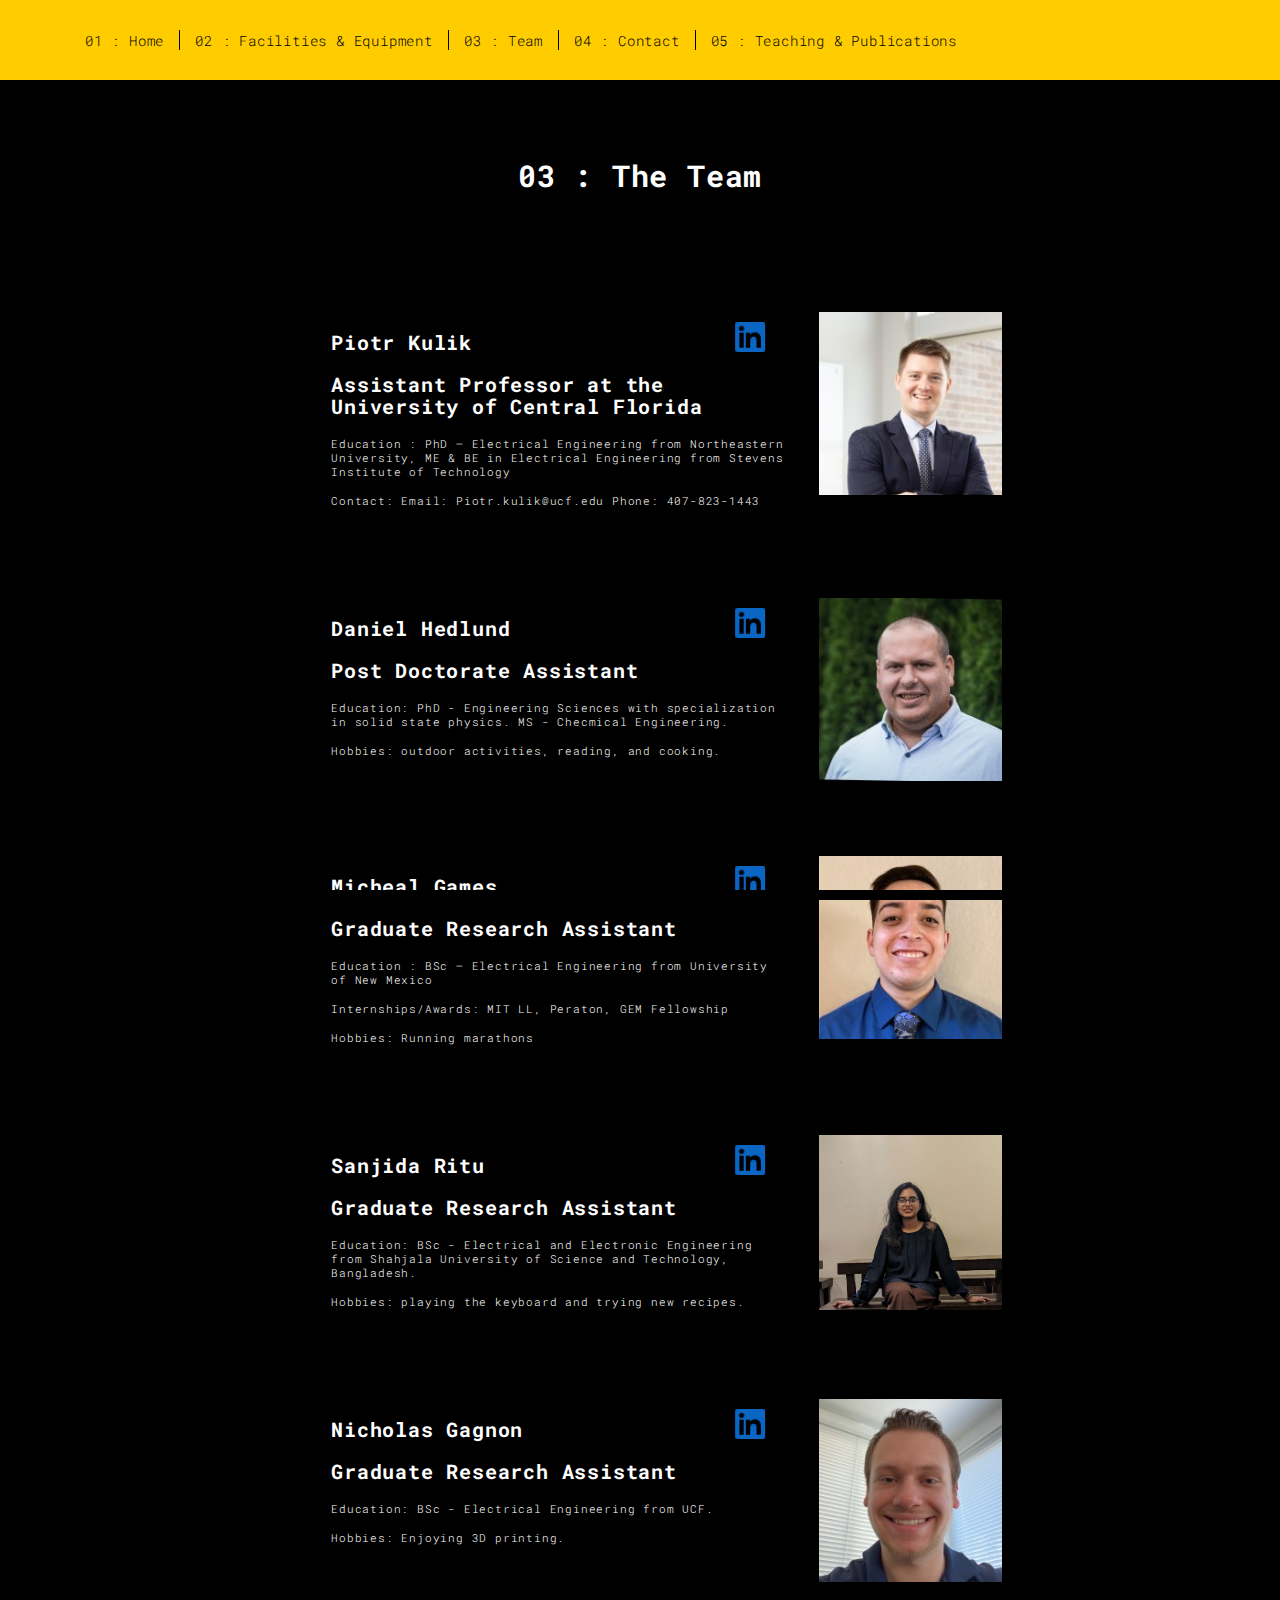
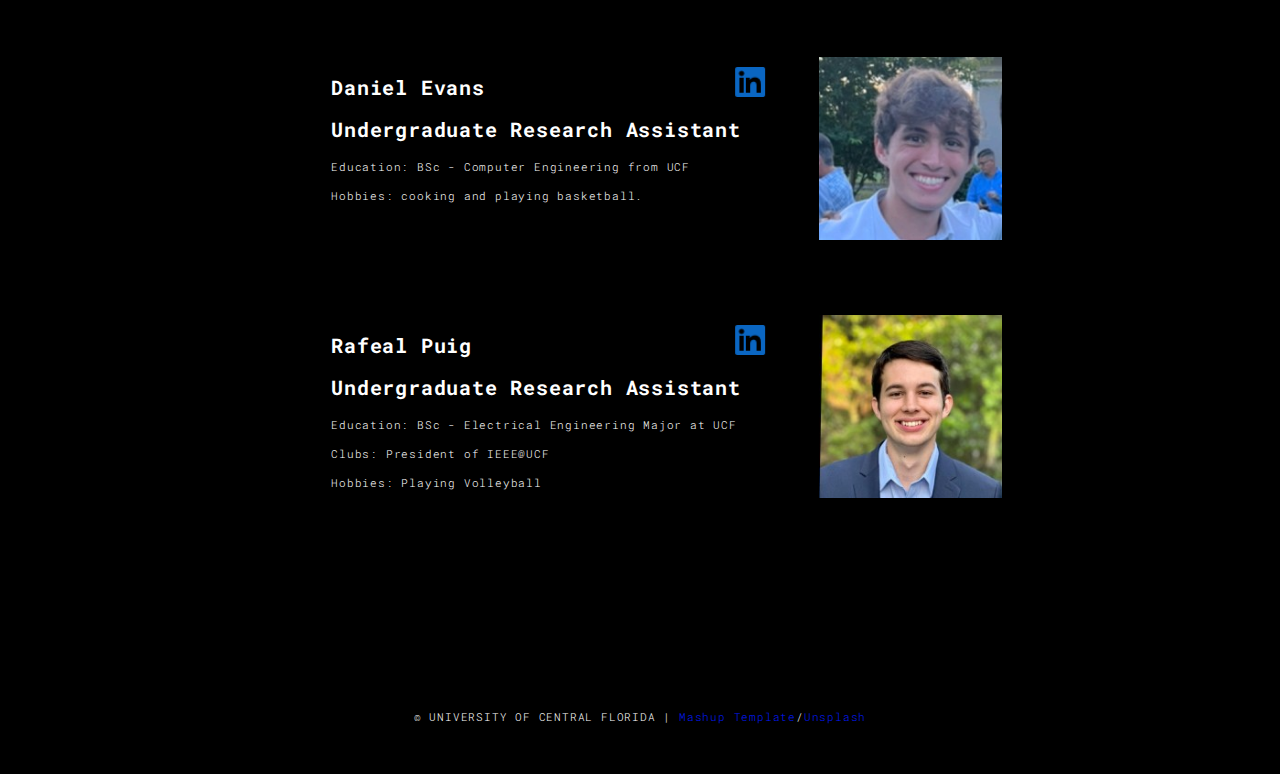
==== univers/about.html @ d59230d4 "all the official files" ====
<!DOCTYPE html>
<html lang="en">
<!-- Page 3 -->
<head>
  <meta charset="UTF-8">
  <meta content="IE=edge" http-equiv="X-UA-Compatible">
  <meta content="width=device-width,initial-scale=1" name="viewport">
  <meta content="description" name="description">
  <meta name="google" content="notranslate" />
  <meta content="Mashup templates have been developped by Orson.io team" name="author">

  <!-- Disable tap highlight on IE -->
  <meta name="msapplication-tap-highlight" content="no">
  
  <link rel="apple-touch-icon" sizes="180x180" href="./assets/apple-icon-180x180.png">
  <link href="./assets/favicon.ico" rel="icon">

  <title>Title page</title>  

<link href="./main.3f6952e4.css" rel="stylesheet"></head>

<body class="">
<div id="site-border-left"></div>
<div id="site-border-right"></div>
<div id="site-border-top"></div>
<div id="site-border-bottom"></div>
 <!-- Add your content of header -->
<header>
  <nav class="navbar  navbar-fixed-top navbar-default">
    <div class="container">
        <button type="button" class="navbar-toggle collapsed" data-toggle="collapse" data-target="#navbar-collapse" aria-expanded="false">
          <span class="sr-only">Toggle navigation</span>
          <span class="icon-bar"></span>
          <span class="icon-bar"></span>
          <span class="icon-bar"></span>
        </button>

      <div class="collapse navbar-collapse" id="navbar-collapse">
        <ul class="nav navbar-nav ">
          <li><a href="./index.html" title="">01 : Home</a></li>
          <li><a href="./works.html" title="">02 : Facilities & Equipment</a></li>
          <li><a href="./about.html" title="">03 : Team</a></li>
          <li><a href="./contact.html" title="">04 : Contact</a></li>
          <li><a href="./components.html" title="">05 : Teaching & Publications</a></li>
        </ul>


      </div> 
    </div>
  </nav>
</header>

<div class="section-container">
    <div class="container">
      <div class="row">
        <div class="col-xs-12">
          <div class="section-container-spacer text-center">
            <h1 class="h2">03 : The Team</h1>
          </div>
          
          <div class="row">
            <div class="col-md-10 col-md-offset-1">
              <div class="row">
                <div class="col-xs-12 col-md-6">
                  <h3>Piotr Kulik</h3>
                  <h3>Assistant Professor at the University of Central Florida</h3>
                  <p>Education : PhD – Electrical Engineering from Northeastern 
                    University, ME & BE in Electrical Engineering from Stevens 
                    Institute of Technology
                  </p>
                  <p>
                  Contact: Email: Piotr.kulik@ucf.edu 
                  Phone: 407-823-1443
                  </p>
                  <div class="leaderLinks">
                    <a href="https://www.linkedin.com/in/piotrkulik/">
                      <img src="assets/images/In-Blue-14@2x.png" alt="LinkedIn" />
                    </a>
                  </div>
                </div>
                <div class="col-xs-12 col-md-6">
                  <img src="./assets/images/kulik.jpg" class="new-img" alt="">
                </div>
              </div>
              <div class="row">
                <div class="col-xs-12 col-md-6">
                  <h3>Daniel Hedlund</h3>
                  <h3>Post Doctorate Assistant</h3>
                  <p>Education: PhD - Engineering Sciences with specialization in solid state physics. 
                    MS - Checmical Engineering.
                  </p>
                  <p>
                  Hobbies: outdoor activities, reading, and cooking.
                  </p>
                  <div class="leaderLinks">
                    <a href="https://www.linkedin.com/in/daniel-hedlund-b50428158/">
                      <img src="assets/images/In-Blue-14@2x.png" alt="LinkedIn" />
                    </a>
                  </div>
                </div>
                <div class="col-xs-12 col-md-6">
                  <img src="./assets/images/hedlund.jpg" class="new-img" alt="">
                </div>
              </div>
              <div class="row">
                <div class="col-xs-12 col-md-6">
                  <h3>Micheal Games</h3>
                  <h3>Graduate Research Assistant</h3>
                  <p>Education : BSc – Electrical Engineering from University of 
                    New Mexico
                  </p>
                  <p>
                    Internships/Awards: MIT LL, Peraton, GEM Fellowship
                  </p>
                  <p>
                    Hobbies: Running marathons
                  </p>
                  <div class="leaderLinks">
                    <a href="https://www.linkedin.com/in/michael-gamez-091b29218/">
                      <img src="assets/images/In-Blue-14@2x.png" alt="LinkedIn" />
                    </a>
                  </div>
                </div>
                <div class="col-xs-12 col-md-6">
                  <img src="./assets/images/gamez.jpg" class="new-img" alt="">
                </div>
              </div>
              <div class="row">
                <div class="col-xs-12 col-md-6">
                  <h3>Sanjida Ritu</h3>
                  <h3>Graduate Research Assistant</h3>
                  <p>Education: BSc - Electrical and Electronic Engineering from 
                    Shahjala University of Science and Technology, Bangladesh. 
                  </p>
                  <p>
                    Hobbies: playing the keyboard and trying new recipes.
                  </p>
                  <div class="leaderLinks">
                    <a href="https://www.linkedin.com/in/sanjida-sultana-4667601a6/">
                      <img src="assets/images/In-Blue-14@2x.png" alt="LinkedIn" />
                    </a>
                  </div>
                </div>
                <div class="col-xs-12 col-md-6">
                  <img src="./assets/images/sanjida-min.jpg" class="new-img" alt="">
                </div>
              </div>
              <div class="row">
                <div class="col-xs-12 col-md-6">
                  <h3>Nicholas Gagnon</h3>
                  <h3>Graduate Research Assistant</h3>
                  <p>Education: BSc - Electrical Engineering from UCF. 
                  </p>
                  <p>Hobbies: Enjoying 3D printing.</p>
                  <div class="leaderLinks">
                    <a href="https://www.linkedin.com/in/nicholas-g-private/">
                      <img src="assets/images/In-Blue-14@2x.png" alt="LinkedIn" />
                    </a>
                  </div>
                </div>
                <div class="col-xs-12 col-md-6">
                  <img src="./assets/images/nicholas.jpg" class="new-img" alt="">
                </div>
              </div>
              <div class="row">
                <div class="col-xs-12 col-md-6">
                  <h3>Daniel Evans</h3>
                  <h3>Undergraduate Research Assistant</h3>
                  <p>Education: BSc - Computer Engineering from UCF 
                  </p>
                  <p>Hobbies: cooking and playing basketball.</p>
                  <div class="leaderLinks">
                    <a href="https://www.linkedin.com/in/daniel-evans-648133291/">
                      <img src="assets/images/In-Blue-14@2x.png" alt="LinkedIn" />
                    </a>
                  </div>
                </div>
                <div class="col-xs-12 col-md-6">
                  <img src="./assets/images/evans.jpg" class="new-img" alt="">
                </div>
              </div>
              <div class="row">
                <div class="col-xs-12 col-md-6">
                  <h3>Rafeal Puig</h3>
                  <h3>Undergraduate Research Assistant</h3>
                  <p>Education: BSc - Electrical Engineering Major at UCF 
                  </p>
                  <p>Clubs: President of IEEE@UCF</p>
                  <p>Hobbies: Playing Volleyball</p>
                  <div class="leaderLinks">
                    <a href="https://www.linkedin.com/in/rafael-j-puig/">
                      <img src="assets/images/In-Blue-14@2x.png" alt="LinkedIn" />
                    </a>
                  </div>
                </div>
                <div class="col-xs-12 col-md-6">
                  <img src="./assets/images/puig.jpg" class="new-img" alt="">
                </div>
              </div>
            </div>
          </div>
          
          
       </div>
      </div>
    </div>
  </div>


<footer class="footer-container text-center">
  <div class="container">
    <div class="row">
      <div class="col-xs-12">
        <p>© UNIVERSITY OF CENTRAL FLORIDA | <a href="http://www.mashup-template.com/" title="Create website with free html template">Mashup Template</a>/<a href="https://www.unsplash.com/" title="Beautiful Free Images">Unsplash</a></p>
      </div>
    </div>
  </div>
</footer>

<script>
  document.addEventListener("DOMContentLoaded", function (event) {
     navActivePage();
  });
</script>

<!-- Google Analytics: change UA-XXXXX-X to be your site's ID 

<script>
  (function (i, s, o, g, r, a, m) {
    i['GoogleAnalyticsObject'] = r; i[r] = i[r] || function () {
      (i[r].q = i[r].q || []).push(arguments)
    }, i[r].l = 1 * new Date(); a = s.createElement(o),
      m = s.getElementsByTagName(o)[0]; a.async = 1; a.src = g; m.parentNode.insertBefore(a, m)
  })(window, document, 'script', '//www.google-analytics.com/analytics.js', 'ga');
  ga('create', 'UA-XXXXX-X', 'auto');
  ga('send', 'pageview');
</script>

--> <script type="text/javascript" src="./main.70a66962.js"></script></body>

</html>
---- univers/main.3f6952e4.css ----
@import url(https://fonts.googleapis.com/css?family=Roboto:900|Roboto+Mono:300,400,700);
@import url(https://maxcdn.bootstrapcdn.com/font-awesome/4.7.0/css/font-awesome.min.css);

/*!
 * Bootstrap v3.3.7 (http://getbootstrap.com)
 * Copyright 2011-2016 Twitter, Inc.
 * Licensed under MIT (https://github.com/twbs/bootstrap/blob/master/LICENSE)
 */
/*! normalize.css v3.0.3 | MIT License | github.com/necolas/normalize.css */
html {
    font-family: sans-serif;
    -ms-text-size-adjust: 100%;
    -webkit-text-size-adjust: 100%
}

body {
    margin: 0
}

article,
aside,
details,
figcaption,
figure,
footer,
header,
hgroup,
main,
menu,
nav,
section,
summary {
    display: block
}

audio,
canvas,
progress,
video {
    display: inline-block;
    vertical-align: baseline
}

audio:not([controls]) {
    display: none;
    height: 0
}

[hidden],
template {
    display: none
}

a {
    background-color: transparent
}

a:active,
a:hover {
    outline: 0
}

abbr[title] {
    border-bottom: 1px dotted
}

b,
strong {
    font-weight: 700
}

dfn {
    font-style: italic
}

h1 {
    font-size: 2em;
    margin: .67em 0
}

mark {
    background: #ff0;
    color: #000
}

small {
    font-size: 80%
}

sub,
sup {
    font-size: 75%;
    line-height: 0;
    position: relative;
    vertical-align: baseline
}

sup {
    top: -.5em
}

sub {
    bottom: -.25em
}

img {
    border: 0
}

svg:not(:root) {
    overflow: hidden
}

figure {
    margin: 1em 40px
}

hr {
    box-sizing: content-box;
    height: 0
}

pre {
    overflow: auto
}

code,
kbd,
pre,
samp {
    font-family: monospace, monospace;
    font-size: 1em
}

button,
input,
optgroup,
select,
textarea {
    color: inherit;
    font: inherit;
    margin: 0
}

button {
    overflow: visible
}

button,
select {
    text-transform: none
}

button,
html input[type=button],
input[type=reset],
input[type=submit] {
    -webkit-appearance: button;
    cursor: pointer
}

button[disabled],
html input[disabled] {
    cursor: default
}

button::-moz-focus-inner,
input::-moz-focus-inner {
    border: 0;
    padding: 0
}

input {
    line-height: normal
}

input[type=checkbox],
input[type=radio] {
    box-sizing: border-box;
    padding: 0
}

input[type=number]::-webkit-inner-spin-button,
input[type=number]::-webkit-outer-spin-button {
    height: auto
}

input[type=search] {
    -webkit-appearance: textfield;
    box-sizing: content-box
}

input[type=search]::-webkit-search-cancel-button,
input[type=search]::-webkit-search-decoration {
    -webkit-appearance: none
}

fieldset {
    border: 1px solid silver;
    margin: 0 2px;
    padding: .35em .625em .75em
}

textarea {
    overflow: auto
}

optgroup {
    font-weight: 700
}

table {
    border-collapse: collapse;
    border-spacing: 0
}

td,
th {
    padding: 0
}

/*! Source: https://github.com/h5bp/html5-boilerplate/blob/master/src/css/main.css */
@media print {

    *,
    :after,
    :before {
        background: transparent !important;
        color: #000 !important;
        box-shadow: none !important;
        text-shadow: none !important
    }

    a,
    a:visited {
        text-decoration: underline
    }

    a[href]:after {
        content: " (" attr(href) ")"
    }

    abbr[title]:after {
        content: " (" attr(title) ")"
    }

    a[href^="#"]:after,
    a[href^="javascript:"]:after {
        content: ""
    }

    blockquote,
    pre {
        border: 1px solid #999;
        page-break-inside: avoid
    }

    thead {
        display: table-header-group
    }

    img,
    tr {
        page-break-inside: avoid
    }

    img {
        max-width: 100% !important
    }

    h2,
    h3,
    p {
        orphans: 3;
        widows: 3
    }

    h2,
    h3 {
        page-break-after: avoid
    }

    .navbar {
        display: none
    }

    .btn>.caret,
    .dropup>.btn>.caret {
        border-top-color: #000 !important
    }

    .label {
        border: 1px solid #000
    }

    .table {
        border-collapse: collapse !important
    }

    .table td,
    .table th {
        background-color: #fff !important
    }

    .table-bordered td,
    .table-bordered th {
        border: 1px solid #ddd !important
    }
}

*,
:after,
:before {
    -webkit-box-sizing: border-box;
    -moz-box-sizing: border-box;
    box-sizing: border-box
}

html {
    font-size: 10px;
    background-color: black;
    -webkit-tap-highlight-color: transparent
}

body {
    font-family: Roboto Mono, Helvetica, Arial, sans-serif;
    font-size: 11px;
    line-height: 1.78;
    color: #fff;
    background-color: #fff
}

button,
input,
select,
textarea {
    font-family: inherit;
    font-size: inherit;
    line-height: inherit
}

a {
    color: #001aff;
    text-decoration: none
}

a:focus,
a:hover {
    color: #0012b3;
    text-decoration: underline
}

a:focus {
    outline: 5px auto -webkit-focus-ring-color;
    outline-offset: -2px
}

figure {
    margin: 0
}

img {
    vertical-align: middle
}

.img-responsive {
    display: block;
    width: 85%;
    height: auto
}

.new-img {
    display: block;
    width: 40%;
    height: auto
}

.leaderLinks {
    position: absolute;
    bottom: 10px;
    left: 50%;
    transform: translateX(-50%);
    top: 10px;
    right: 10px;
    text-align: center;
    opacity: 1;
    transition: opacity 0.5s ease-in-out;
}

.leaderLinks img {
    width: 30px;
    height: 30px;
    margin-left: 125%;
}

.img-rounded {
    border-radius: 0
}

.img-thumbnail {
    padding: 4px;
    line-height: 1.78;
    background-color: #fff;
    border: 1px solid #ddd;
    border-radius: 0;
    -webkit-transition: all .2s ease-in-out;
    -o-transition: all .2s ease-in-out;
    transition: all .2s ease-in-out;
    display: inline-block;
    max-width: 100%;
    height: auto
}

.img-circle {
    border-radius: 50%
}

hr {
    margin-top: 19px;
    margin-bottom: 19px;
    border: 0;
    border-top: 1px solid #eee
}

.sr-only {
    position: absolute;
    width: 1px;
    height: 1px;
    margin: -1px;
    padding: 0;
    overflow: hidden;
    clip: rect(0, 0, 0, 0);
    border: 0
}

.sr-only-focusable:active,
.sr-only-focusable:focus {
    position: static;
    width: auto;
    height: auto;
    margin: 0;
    overflow: visible;
    clip: auto
}

[role=button] {
    cursor: pointer
}

.h1,
.h2,
.h3,
.h4,
.h5,
.h6,
h1,
h2,
h3,
h4,
h5,
h6 {
    font-family: Roboto Mono, Helvetica, Arial, sans-serif;
    font-weight: 700;
    line-height: 1.1;
    color: #000
}

.h1 .small,
.h1 small,
.h2 .small,
.h2 small,
.h3 .small,
.h3 small,
.h4 .small,
.h4 small,
.h5 .small,
.h5 small,
.h6 .small,
.h6 small,
h1 .small,
h1 small,
h2 .small,
h2 small,
h3 .small,
h3 small,
h4 .small,
h4 small,
h5 .small,
h5 small,
h6 .small,
h6 small {
    font-weight: 400;
    line-height: 1;
    color: #777
}

.h1,
.h2,
.h3,
h1,
h2,
h3 {
    margin-top: 19px;
    margin-bottom: 9.5px
}

.h1 .small,
.h1 small,
.h2 .small,
.h2 small,
.h3 .small,
.h3 small,
h1 .small,
h1 small,
h2 .small,
h2 small,
h3 .small,
h3 small {
    font-size: 65%
}

.h4,
.h5,
.h6,
h4,
h5,
h6 {
    margin-top: 9.5px;
    margin-bottom: 9.5px
}

.h4 .small,
.h4 small,
.h5 .small,
.h5 small,
.h6 .small,
.h6 small,
h4 .small,
h4 small,
h5 .small,
h5 small,
h6 .small,
h6 small {
    font-size: 75%
}

.h1,
h1 {
    font-size: 70px
}

.h2,
h2 {
    font-size: 30px
}

.h3,
h3 {
    font-size: 20px
}

.work_title {
    color: black
}

.h4,
.h5,
h4,
h5 {
    font-size: 11px
}

.h6,
h6 {
    font-size: 10px
}

p {
    margin: 0 0 9.5px
}

.lead {
    margin-bottom: 19px;
    font-size: 12px;
    font-weight: 300;
    line-height: 1.4
}

@media (min-width:768px) {
    .lead {
        font-size: 16.5px
    }
}

.small,
small {
    font-size: 90%
}

.mark,
mark {
    background-color: #fcf8e3;
    padding: .2em
}

.text-left {
    text-align: left;
    color: white;
}

.text-right {
    text-align: right;
    color: white;
}

.text-center {
    text-align: center;
    color: white;
}

.text-justify {
    text-align: justify
}

.text-nowrap {
    white-space: nowrap
}

.text-lowercase {
    text-transform: lowercase
}

.initialism,
.text-uppercase {
    text-transform: uppercase
}

.text-capitalize {
    text-transform: capitalize
}

.text-muted {
    color: #777
}

.text-primary {
    color: #001aff
}

a.text-primary:focus,
a.text-primary:hover {
    color: #0015cc
}

.text-success {
    color: #fff
}

a.text-success:focus,
a.text-success:hover {
    color: #e6e6e6
}

.text-info {
    color: #31708f
}

a.text-info:focus,
a.text-info:hover {
    color: #245269
}

.text-warning {
    color: #8a6d3b
}

a.text-warning:focus,
a.text-warning:hover {
    color: #66512c
}

.text-danger {
    color: #fff
}

a.text-danger:focus,
a.text-danger:hover {
    color: #e6e6e6
}

.bg-primary {
    color: #fff;
    background-color: #001aff
}

a.bg-primary:focus,
a.bg-primary:hover {
    background-color: #0015cc
}

.bg-success,
a.bg-success:focus,
a.bg-success:hover {
    background-color: #000
}

.bg-info {
    background-color: #d9edf7
}

a.bg-info:focus,
a.bg-info:hover {
    background-color: #afd9ee
}

.bg-warning {
    background-color: #fcf8e3
}

a.bg-warning:focus,
a.bg-warning:hover {
    background-color: #f7ecb5
}

.bg-danger {
    background-color: red
}

a.bg-danger:focus,
a.bg-danger:hover {
    background-color: #c00
}

.page-header {
    padding-bottom: 8.5px;
    margin: 38px 0 19px;
    border-bottom: 1px solid #eee
}

ol,
ul {
    margin-top: 0;
    margin-bottom: 9.5px
}

ol ol,
ol ul,
ul ol,
ul ul {
    margin-bottom: 0
}

.list-inline,
.list-unstyled {
    padding-left: 0;
    list-style: none
}

.list-inline {
    margin-left: -5px
}

.list-inline>li {
    display: inline-block;
    padding-left: 5px;
    padding-right: 5px
}

dl {
    margin-top: 0;
    margin-bottom: 19px
}

dd,
dt {
    line-height: 1.78
}

dt {
    font-weight: 700
}

dd {
    margin-left: 0
}

.dl-horizontal dd:after,
.dl-horizontal dd:before {
    content: " ";
    display: table
}

.dl-horizontal dd:after {
    clear: both
}

@media (min-width:768px) {
    .dl-horizontal dt {
        float: left;
        width: 160px;
        clear: left;
        text-align: right;
        overflow: hidden;
        text-overflow: ellipsis;
        white-space: nowrap
    }

    .dl-horizontal dd {
        margin-left: 180px
    }
}

abbr[data-original-title],
abbr[title] {
    cursor: help;
    border-bottom: 1px dotted #777
}

.initialism {
    font-size: 90%
}

blockquote {
    padding: 9.5px 19px;
    margin: 0 0 19px;
    font-size: 13.75px;
    border-left: 5px solid #eee
}

blockquote ol:last-child,
blockquote p:last-child,
blockquote ul:last-child {
    margin-bottom: 0
}

blockquote .small,
blockquote footer,
blockquote small {
    display: block;
    font-size: 80%;
    line-height: 1.78;
    color: #777
}

blockquote .small:before,
blockquote footer:before,
blockquote small:before {
    content: "\2014   \A0"
}

.blockquote-reverse,
blockquote.pull-right {
    padding-right: 15px;
    padding-left: 0;
    border-right: 5px solid #eee;
    border-left: 0;
    text-align: right
}

.blockquote-reverse .small:before,
.blockquote-reverse footer:before,
.blockquote-reverse small:before,
blockquote.pull-right .small:before,
blockquote.pull-right footer:before,
blockquote.pull-right small:before {
    content: ""
}

.blockquote-reverse .small:after,
.blockquote-reverse footer:after,
.blockquote-reverse small:after,
blockquote.pull-right .small:after,
blockquote.pull-right footer:after,
blockquote.pull-right small:after {
    content: "\A0   \2014"
}

address {
    margin-bottom: 19px;
    font-style: normal;
    line-height: 1.78
}

code,
kbd,
pre,
samp {
    font-family: Menlo, Monaco, Consolas, Courier New, monospace
}

code {
    color: #c7254e;
    background-color: #f9f2f4
}

code,
kbd {
    padding: 2px 4px;
    font-size: 90%;
    border-radius: 0
}

kbd {
    color: #fff;
    background-color: #333;
    box-shadow: inset 0 -1px 0 rgba(0, 0, 0, .25)
}

kbd kbd {
    padding: 0;
    font-size: 100%;
    font-weight: 700;
    box-shadow: none
}

pre {
    display: block;
    padding: 9px;
    margin: 0 0 9.5px;
    font-size: 10px;
    line-height: 1.78;
    word-break: break-all;
    word-wrap: break-word;
    color: #333;
    background-color: #f5f5f5;
    border: 1px solid #ccc;
    border-radius: 0
}

pre code {
    padding: 0;
    font-size: inherit;
    color: inherit;
    white-space: pre-wrap;
    background-color: transparent;
    border-radius: 0
}

.pre-scrollable {
    max-height: 340px;
    overflow-y: scroll
}

.container {
    margin-right: auto;
    margin-left: auto;
    padding-left: 15px;
    padding-right: 15px
}

.container:after,
.container:before {
    content: " ";
    display: table
}

.container:after {
    clear: both
}

@media (min-width:768px) {
    .container {
        width: 750px
    }
}

@media (min-width:992px) {
    .container {
        width: 970px
    }
}

@media (min-width:1200px) {
    .container {
        width: 1170px
    }
}

.container-fluid {
    margin-right: auto;
    margin-left: auto;
    padding-left: 15px;
    padding-right: 15px
}

.container-fluid:after,
.container-fluid:before {
    content: " ";
    display: table
}

.container-fluid:after {
    clear: both
}

.row {
    margin-left: -15px;
    margin-right: -15px;
    padding-bottom: 25px;
    margin-top: 50px
}

.row:after,
.row:before {
    content: " ";
    display: table
}

.row:after {
    clear: both
}

.col-lg-1,
.col-lg-2,
.col-lg-3,
.col-lg-4,
.col-lg-5,
.col-lg-6,
.col-lg-7,
.col-lg-8,
.col-lg-9,
.col-lg-10,
.col-lg-11,
.col-lg-12,
.col-md-1,
.col-md-2,
.col-md-3,
.col-md-4,
.col-md-5,
.col-md-6,
.col-md-7,
.col-md-8,
.col-md-9,
.col-md-10,
.col-md-11,
.col-md-12,
.col-sm-1,
.col-sm-2,
.col-sm-3,
.col-sm-4,
.col-sm-5,
.col-sm-6,
.col-sm-7,
.col-sm-8,
.col-sm-9,
.col-sm-10,
.col-sm-11,
.col-sm-12,
.col-xs-1,
.col-xs-2,
.col-xs-3,
.col-xs-4,
.col-xs-5,
.col-xs-6,
.col-xs-7,
.col-xs-8,
.col-xs-9,
.col-xs-10,
.col-xs-11,
.col-xs-12 {
    position: relative;
    min-height: 1px;
    padding-left: 15px;
    padding-right: 15px
}

.col-xs-1,
.col-xs-2,
.col-xs-3,
.col-xs-4,
.col-xs-5,
.col-xs-6,
.col-xs-7,
.col-xs-8,
.col-xs-9,
.col-xs-10,
.col-xs-11,
.col-xs-12 {
    float: left
}

.col-xs-1 {
    width: 8.33333%
}

.col-xs-2 {
    width: 16.66667%
}

.col-xs-3 {
    width: 25%
}

.col-xs-4 {
    width: 33.33333%
}

.col-xs-5 {
    width: 41.66667%
}

.col-xs-6 {
    width: 50%
}

.col-xs-7 {
    width: 58.33333%
}

.col-xs-8 {
    width: 66.66667%
}

.col-xs-9 {
    width: 75%
}

.col-xs-10 {
    width: 83.33333%
}

.col-xs-11 {
    width: 91.66667%
}

.col-xs-12 {
    width: 100%
}

.col-xs-pull-0 {
    right: auto
}

.col-xs-pull-1 {
    right: 8.33333%
}

.col-xs-pull-2 {
    right: 16.66667%
}

.col-xs-pull-3 {
    right: 25%
}

.col-xs-pull-4 {
    right: 33.33333%
}

.col-xs-pull-5 {
    right: 41.66667%
}

.col-xs-pull-6 {
    right: 50%
}

.col-xs-pull-7 {
    right: 58.33333%
}

.col-xs-pull-8 {
    right: 66.66667%
}

.col-xs-pull-9 {
    right: 75%
}

.col-xs-pull-10 {
    right: 83.33333%
}

.col-xs-pull-11 {
    right: 91.66667%
}

.col-xs-pull-12 {
    right: 100%
}

.col-xs-push-0 {
    left: auto
}

.col-xs-push-1 {
    left: 8.33333%
}

.col-xs-push-2 {
    left: 16.66667%
}

.col-xs-push-3 {
    left: 25%
}

.col-xs-push-4 {
    left: 33.33333%
}

.col-xs-push-5 {
    left: 41.66667%
}

.col-xs-push-6 {
    left: 50%
}

.col-xs-push-7 {
    left: 58.33333%
}

.col-xs-push-8 {
    left: 66.66667%
}

.col-xs-push-9 {
    left: 75%
}

.col-xs-push-10 {
    left: 83.33333%
}

.col-xs-push-11 {
    left: 91.66667%
}

.col-xs-push-12 {
    left: 100%
}

.col-xs-offset-0 {
    margin-left: 0
}

.col-xs-offset-1 {
    margin-left: 8.33333%
}

.col-xs-offset-2 {
    margin-left: 16.66667%
}

.col-xs-offset-3 {
    margin-left: 25%
}

.col-xs-offset-4 {
    margin-left: 33.33333%
}

.col-xs-offset-5 {
    margin-left: 41.66667%
}

.col-xs-offset-6 {
    margin-left: 50%
}

.col-xs-offset-7 {
    margin-left: 58.33333%
}

.col-xs-offset-8 {
    margin-left: 66.66667%
}

.col-xs-offset-9 {
    margin-left: 75%
}

.col-xs-offset-10 {
    margin-left: 83.33333%
}

.col-xs-offset-11 {
    margin-left: 91.66667%
}

.col-xs-offset-12 {
    margin-left: 100%
}

@media (min-width:768px) {

    .col-sm-1,
    .col-sm-2,
    .col-sm-3,
    .col-sm-4,
    .col-sm-5,
    .col-sm-6,
    .col-sm-7,
    .col-sm-8,
    .col-sm-9,
    .col-sm-10,
    .col-sm-11,
    .col-sm-12 {
        float: left
    }

    .col-sm-1 {
        width: 8.33333%
    }

    .col-sm-2 {
        width: 16.66667%
    }

    .col-sm-3 {
        width: 25%
    }

    .col-sm-4 {
        width: 33.33333%
    }

    .col-sm-5 {
        width: 41.66667%
    }

    .col-sm-6 {
        width: 50%
    }

    .col-sm-7 {
        width: 58.33333%
    }

    .col-sm-8 {
        width: 66.66667%
    }

    .col-sm-9 {
        width: 75%
    }

    .col-sm-10 {
        width: 83.33333%
    }

    .col-sm-11 {
        width: 91.66667%
    }

    .col-sm-12 {
        width: 100%
    }

    .col-sm-pull-0 {
        right: auto
    }

    .col-sm-pull-1 {
        right: 8.33333%
    }

    .col-sm-pull-2 {
        right: 16.66667%
    }

    .col-sm-pull-3 {
        right: 25%
    }

    .col-sm-pull-4 {
        right: 33.33333%
    }

    .col-sm-pull-5 {
        right: 41.66667%
    }

    .col-sm-pull-6 {
        right: 50%
    }

    .col-sm-pull-7 {
        right: 58.33333%
    }

    .col-sm-pull-8 {
        right: 66.66667%
    }

    .col-sm-pull-9 {
        right: 75%
    }

    .col-sm-pull-10 {
        right: 83.33333%
    }

    .col-sm-pull-11 {
        right: 91.66667%
    }

    .col-sm-pull-12 {
        right: 100%
    }

    .col-sm-push-0 {
        left: auto
    }

    .col-sm-push-1 {
        left: 8.33333%
    }

    .col-sm-push-2 {
        left: 16.66667%
    }

    .col-sm-push-3 {
        left: 25%
    }

    .col-sm-push-4 {
        left: 33.33333%
    }

    .col-sm-push-5 {
        left: 41.66667%
    }

    .col-sm-push-6 {
        left: 50%
    }

    .col-sm-push-7 {
        left: 58.33333%
    }

    .col-sm-push-8 {
        left: 66.66667%
    }

    .col-sm-push-9 {
        left: 75%
    }

    .col-sm-push-10 {
        left: 83.33333%
    }

    .col-sm-push-11 {
        left: 91.66667%
    }

    .col-sm-push-12 {
        left: 100%
    }

    .col-sm-offset-0 {
        margin-left: 0
    }

    .col-sm-offset-1 {
        margin-left: 8.33333%
    }

    .col-sm-offset-2 {
        margin-left: 16.66667%
    }

    .col-sm-offset-3 {
        margin-left: 25%
    }

    .col-sm-offset-4 {
        margin-left: 33.33333%
    }

    .col-sm-offset-5 {
        margin-left: 41.66667%
    }

    .col-sm-offset-6 {
        margin-left: 50%
    }

    .col-sm-offset-7 {
        margin-left: 58.33333%
    }

    .col-sm-offset-8 {
        margin-left: 66.66667%
    }

    .col-sm-offset-9 {
        margin-left: 75%
    }

    .col-sm-offset-10 {
        margin-left: 83.33333%
    }

    .col-sm-offset-11 {
        margin-left: 91.66667%
    }

    .col-sm-offset-12 {
        margin-left: 100%
    }
}

@media (min-width:992px) {

    .col-md-1,
    .col-md-2,
    .col-md-3,
    .col-md-4,
    .col-md-5,
    .col-md-6,
    .col-md-7,
    .col-md-8,
    .col-md-9,
    .col-md-10,
    .col-md-11,
    .col-md-12 {
        float: left
    }

    .col-md-1 {
        width: 8.33333%
    }

    .col-md-2 {
        width: 16.66667%
    }

    .col-md-3 {
        width: 25%
    }

    .col-md-4 {
        width: 33.33333%
    }

    .col-md-5 {
        width: 41.66667%
    }

    .col-md-6 {
        width: 50%
    }

    .col-md-7 {
        width: 58.33333%
    }

    .col-md-8 {
        width: 66.66667%
    }

    .col-md-9 {
        width: 75%
    }

    .col-md-10 {
        width: 83.33333%
    }

    .col-md-11 {
        width: 91.66667%
    }

    .col-md-12 {
        width: 100%
    }

    .col-md-pull-0 {
        right: auto
    }

    .col-md-pull-1 {
        right: 8.33333%
    }

    .col-md-pull-2 {
        right: 16.66667%
    }

    .col-md-pull-3 {
        right: 25%
    }

    .col-md-pull-4 {
        right: 33.33333%
    }

    .col-md-pull-5 {
        right: 41.66667%
    }

    .col-md-pull-6 {
        right: 50%
    }

    .col-md-pull-7 {
        right: 58.33333%
    }

    .col-md-pull-8 {
        right: 66.66667%
    }

    .col-md-pull-9 {
        right: 75%
    }

    .col-md-pull-10 {
        right: 83.33333%
    }

    .col-md-pull-11 {
        right: 91.66667%
    }

    .col-md-pull-12 {
        right: 100%
    }

    .col-md-push-0 {
        left: auto
    }

    .col-md-push-1 {
        left: 8.33333%
    }

    .col-md-push-2 {
        left: 16.66667%
    }

    .col-md-push-3 {
        left: 25%
    }

    .col-md-push-4 {
        left: 33.33333%
    }

    .col-md-push-5 {
        left: 41.66667%
    }

    .col-md-push-6 {
        left: 50%
    }

    .col-md-push-7 {
        left: 58.33333%
    }

    .col-md-push-8 {
        left: 66.66667%
    }

    .col-md-push-9 {
        left: 75%
    }

    .col-md-push-10 {
        left: 83.33333%
    }

    .col-md-push-11 {
        left: 91.66667%
    }

    .col-md-push-12 {
        left: 100%
    }

    .col-md-offset-0 {
        margin-left: 0
    }

    .col-md-offset-1 {
        margin-left: 22.33333%
    }

    .col-md-offset-2 {
        margin-left: 16.66667%
    }

    .col-md-offset-3 {
        margin-left: 25%
    }

    .col-md-offset-4 {
        margin-left: 33.33333%
    }

    .col-md-offset-5 {
        margin-left: 41.66667%
    }

    .col-md-offset-6 {
        margin-left: 50%
    }

    .col-md-offset-7 {
        margin-left: 58.33333%
    }

    .col-md-offset-8 {
        margin-left: 66.66667%
    }

    .col-md-offset-9 {
        margin-left: 75%
    }

    .col-md-offset-10 {
        margin-left: 83.33333%
    }

    .col-md-offset-11 {
        margin-left: 91.66667%
    }

    .col-md-offset-12 {
        margin-left: 100%
    }
}

@media (min-width:1200px) {

    .col-lg-1,
    .col-lg-2,
    .col-lg-3,
    .col-lg-4,
    .col-lg-5,
    .col-lg-6,
    .col-lg-7,
    .col-lg-8,
    .col-lg-9,
    .col-lg-10,
    .col-lg-11,
    .col-lg-12 {
        float: left
    }

    .col-lg-1 {
        width: 8.33333%
    }

    .col-lg-2 {
        width: 16.66667%
    }

    .col-lg-3 {
        width: 25%
    }

    .col-lg-4 {
        width: 33.33333%
    }

    .col-lg-5 {
        width: 41.66667%
    }

    .col-lg-6 {
        width: 50%
    }

    .col-lg-7 {
        width: 58.33333%
    }

    .col-lg-8 {
        width: 66.66667%
    }

    .col-lg-9 {
        width: 75%
    }

    .col-lg-10 {
        width: 83.33333%
    }

    .col-lg-11 {
        width: 91.66667%
    }

    .col-lg-12 {
        width: 100%
    }

    .col-lg-pull-0 {
        right: auto
    }

    .col-lg-pull-1 {
        right: 8.33333%
    }

    .col-lg-pull-2 {
        right: 16.66667%
    }

    .col-lg-pull-3 {
        right: 25%
    }

    .col-lg-pull-4 {
        right: 33.33333%
    }

    .col-lg-pull-5 {
        right: 41.66667%
    }

    .col-lg-pull-6 {
        right: 50%
    }

    .col-lg-pull-7 {
        right: 58.33333%
    }

    .col-lg-pull-8 {
        right: 66.66667%
    }

    .col-lg-pull-9 {
        right: 75%
    }

    .col-lg-pull-10 {
        right: 83.33333%
    }

    .col-lg-pull-11 {
        right: 91.66667%
    }

    .col-lg-pull-12 {
        right: 100%
    }

    .col-lg-push-0 {
        left: auto
    }

    .col-lg-push-1 {
        left: 8.33333%
    }

    .col-lg-push-2 {
        left: 16.66667%
    }

    .col-lg-push-3 {
        left: 25%
    }

    .col-lg-push-4 {
        left: 33.33333%
    }

    .col-lg-push-5 {
        left: 41.66667%
    }

    .col-lg-push-6 {
        left: 50%
    }

    .col-lg-push-7 {
        left: 58.33333%
    }

    .col-lg-push-8 {
        left: 66.66667%
    }

    .col-lg-push-9 {
        left: 75%
    }

    .col-lg-push-10 {
        left: 83.33333%
    }

    .col-lg-push-11 {
        left: 91.66667%
    }

    .col-lg-push-12 {
        left: 100%
    }

    .col-lg-offset-0 {
        margin-left: 0
    }

    .col-lg-offset-1 {
        margin-left: 8.33333%
    }

    .col-lg-offset-2 {
        margin-left: 16.66667%
    }

    .col-lg-offset-3 {
        margin-left: 25%
    }

    .col-lg-offset-4 {
        margin-left: 33.33333%
    }

    .col-lg-offset-5 {
        margin-left: 41.66667%
    }

    .col-lg-offset-6 {
        margin-left: 50%
    }

    .col-lg-offset-7 {
        margin-left: 58.33333%
    }

    .col-lg-offset-8 {
        margin-left: 66.66667%
    }

    .col-lg-offset-9 {
        margin-left: 75%
    }

    .col-lg-offset-10 {
        margin-left: 83.33333%
    }

    .col-lg-offset-11 {
        margin-left: 91.66667%
    }

    .col-lg-offset-12 {
        margin-left: 100%
    }
}

table {
    background-color: transparent
}

caption {
    padding-top: 8px;
    padding-bottom: 8px;
    color: #777
}

caption,
th {
    text-align: left
}

.table {
    width: 100%;
    max-width: 100%;
    margin-bottom: 19px
}

.table>tbody>tr>td,
.table>tbody>tr>th,
.table>tfoot>tr>td,
.table>tfoot>tr>th,
.table>thead>tr>td,
.table>thead>tr>th {
    padding: 8px;
    line-height: 1.78;
    vertical-align: top;
    border-top: 1px solid #ddd
}

.table>thead>tr>th {
    vertical-align: bottom;
    border-bottom: 2px solid #ddd
}

.table>caption+thead>tr:first-child>td,
.table>caption+thead>tr:first-child>th,
.table>colgroup+thead>tr:first-child>td,
.table>colgroup+thead>tr:first-child>th,
.table>thead:first-child>tr:first-child>td,
.table>thead:first-child>tr:first-child>th {
    border-top: 0
}

.table>tbody+tbody {
    border-top: 2px solid #ddd
}

.table .table {
    background-color: #fff
}

.table-condensed>tbody>tr>td,
.table-condensed>tbody>tr>th,
.table-condensed>tfoot>tr>td,
.table-condensed>tfoot>tr>th,
.table-condensed>thead>tr>td,
.table-condensed>thead>tr>th {
    padding: 5px
}

.table-bordered,
.table-bordered>tbody>tr>td,
.table-bordered>tbody>tr>th,
.table-bordered>tfoot>tr>td,
.table-bordered>tfoot>tr>th,
.table-bordered>thead>tr>td,
.table-bordered>thead>tr>th {
    border: 1px solid #ddd
}

.table-bordered>thead>tr>td,
.table-bordered>thead>tr>th {
    border-bottom-width: 2px
}

.table-striped>tbody>tr:nth-of-type(odd) {
    background-color: #f9f9f9
}

.table-hover>tbody>tr:hover {
    background-color: #f5f5f5
}

table col[class*=col-] {
    position: static;
    float: none;
    display: table-column
}

table td[class*=col-],
table th[class*=col-] {
    position: static;
    float: none;
    display: table-cell
}

.table>tbody>tr.active>td,
.table>tbody>tr.active>th,
.table>tbody>tr>td.active,
.table>tbody>tr>th.active,
.table>tfoot>tr.active>td,
.table>tfoot>tr.active>th,
.table>tfoot>tr>td.active,
.table>tfoot>tr>th.active,
.table>thead>tr.active>td,
.table>thead>tr.active>th,
.table>thead>tr>td.active,
.table>thead>tr>th.active {
    background-color: #f5f5f5
}

.table-hover>tbody>tr.active:hover>td,
.table-hover>tbody>tr.active:hover>th,
.table-hover>tbody>tr:hover>.active,
.table-hover>tbody>tr>td.active:hover,
.table-hover>tbody>tr>th.active:hover {
    background-color: #e8e8e8
}

.table-hover>tbody>tr.success:hover>td,
.table-hover>tbody>tr.success:hover>th,
.table-hover>tbody>tr:hover>.success,
.table-hover>tbody>tr>td.success:hover,
.table-hover>tbody>tr>th.success:hover,
.table>tbody>tr.success>td,
.table>tbody>tr.success>th,
.table>tbody>tr>td.success,
.table>tbody>tr>th.success,
.table>tfoot>tr.success>td,
.table>tfoot>tr.success>th,
.table>tfoot>tr>td.success,
.table>tfoot>tr>th.success,
.table>thead>tr.success>td,
.table>thead>tr.success>th,
.table>thead>tr>td.success,
.table>thead>tr>th.success {
    background-color: #000
}

.table>tbody>tr.info>td,
.table>tbody>tr.info>th,
.table>tbody>tr>td.info,
.table>tbody>tr>th.info,
.table>tfoot>tr.info>td,
.table>tfoot>tr.info>th,
.table>tfoot>tr>td.info,
.table>tfoot>tr>th.info,
.table>thead>tr.info>td,
.table>thead>tr.info>th,
.table>thead>tr>td.info,
.table>thead>tr>th.info {
    background-color: #d9edf7
}

.table-hover>tbody>tr.info:hover>td,
.table-hover>tbody>tr.info:hover>th,
.table-hover>tbody>tr:hover>.info,
.table-hover>tbody>tr>td.info:hover,
.table-hover>tbody>tr>th.info:hover {
    background-color: #c4e3f3
}

.table>tbody>tr.warning>td,
.table>tbody>tr.warning>th,
.table>tbody>tr>td.warning,
.table>tbody>tr>th.warning,
.table>tfoot>tr.warning>td,
.table>tfoot>tr.warning>th,
.table>tfoot>tr>td.warning,
.table>tfoot>tr>th.warning,
.table>thead>tr.warning>td,
.table>thead>tr.warning>th,
.table>thead>tr>td.warning,
.table>thead>tr>th.warning {
    background-color: #fcf8e3
}

.table-hover>tbody>tr.warning:hover>td,
.table-hover>tbody>tr.warning:hover>th,
.table-hover>tbody>tr:hover>.warning,
.table-hover>tbody>tr>td.warning:hover,
.table-hover>tbody>tr>th.warning:hover {
    background-color: #faf2cc
}

.table>tbody>tr.danger>td,
.table>tbody>tr.danger>th,
.table>tbody>tr>td.danger,
.table>tbody>tr>th.danger,
.table>tfoot>tr.danger>td,
.table>tfoot>tr.danger>th,
.table>tfoot>tr>td.danger,
.table>tfoot>tr>th.danger,
.table>thead>tr.danger>td,
.table>thead>tr.danger>th,
.table>thead>tr>td.danger,
.table>thead>tr>th.danger {
    background-color: red
}

.table-hover>tbody>tr.danger:hover>td,
.table-hover>tbody>tr.danger:hover>th,
.table-hover>tbody>tr:hover>.danger,
.table-hover>tbody>tr>td.danger:hover,
.table-hover>tbody>tr>th.danger:hover {
    background-color: #e60000
}

.table-responsive {
    overflow-x: auto;
    min-height: .01%
}

@media screen and (max-width:767px) {
    .table-responsive {
        width: 100%;
        margin-bottom: 14.25px;
        overflow-y: hidden;
        -ms-overflow-style: -ms-autohiding-scrollbar;
        border: 1px solid #ddd
    }

    .table-responsive>.table {
        margin-bottom: 0
    }

    .table-responsive>.table>tbody>tr>td,
    .table-responsive>.table>tbody>tr>th,
    .table-responsive>.table>tfoot>tr>td,
    .table-responsive>.table>tfoot>tr>th,
    .table-responsive>.table>thead>tr>td,
    .table-responsive>.table>thead>tr>th {
        white-space: nowrap
    }

    .table-responsive>.table-bordered {
        border: 0
    }

    .table-responsive>.table-bordered>tbody>tr>td:first-child,
    .table-responsive>.table-bordered>tbody>tr>th:first-child,
    .table-responsive>.table-bordered>tfoot>tr>td:first-child,
    .table-responsive>.table-bordered>tfoot>tr>th:first-child,
    .table-responsive>.table-bordered>thead>tr>td:first-child,
    .table-responsive>.table-bordered>thead>tr>th:first-child {
        border-left: 0
    }

    .table-responsive>.table-bordered>tbody>tr>td:last-child,
    .table-responsive>.table-bordered>tbody>tr>th:last-child,
    .table-responsive>.table-bordered>tfoot>tr>td:last-child,
    .table-responsive>.table-bordered>tfoot>tr>th:last-child,
    .table-responsive>.table-bordered>thead>tr>td:last-child,
    .table-responsive>.table-bordered>thead>tr>th:last-child {
        border-right: 0
    }

    .table-responsive>.table-bordered>tbody>tr:last-child>td,
    .table-responsive>.table-bordered>tbody>tr:last-child>th,
    .table-responsive>.table-bordered>tfoot>tr:last-child>td,
    .table-responsive>.table-bordered>tfoot>tr:last-child>th {
        border-bottom: 0
    }
}

fieldset {
    margin: 0;
    min-width: 0
}

fieldset,
legend {
    padding: 0;
    border: 0
}

legend {
    display: block;
    width: 100%;
    margin-bottom: 19px;
    font-size: 16.5px;
    line-height: inherit;
    color: #333;
    border-bottom: 1px solid #e5e5e5
}

label {
    display: inline-block;
    max-width: 100%;
    margin-bottom: 5px;
    font-weight: 700
}

input[type=search] {
    -webkit-box-sizing: border-box;
    -moz-box-sizing: border-box;
    box-sizing: border-box
}

input[type=checkbox],
input[type=radio] {
    margin: 4px 0 0;
    margin-top: 1px\9;
    line-height: normal
}

input[type=file] {
    display: block
}

input[type=range] {
    display: block;
    width: 100%
}

select[multiple],
select[size] {
    height: auto
}

input[type=checkbox]:focus,
input[type=file]:focus,
input[type=radio]:focus {
    outline: 5px auto -webkit-focus-ring-color;
    outline-offset: -2px
}

output {
    padding-top: 9px
}

.form-control,
output {
    display: block;
    font-size: 11px;
    line-height: 1.78;
    color: #555
}

.form-control {
    width: 100%;
    height: 40px;
    padding: 8px 14px;
    background-color: #fff;
    background-image: none;
    border: 1px solid #000;
    border-radius: 0;
    -webkit-box-shadow: inset 0 1px 1px rgba(0, 0, 0, .075);
    box-shadow: inset 0 1px 1px rgba(0, 0, 0, .075);
    -webkit-transition: border-color .15s ease-in-out, box-shadow .15s ease-in-out;
    -o-transition: border-color ease-in-out .15s, box-shadow ease-in-out .15s;
    transition: border-color .15s ease-in-out, box-shadow .15s ease-in-out
}

.form-control:focus {
    border-color: #66afe9;
    -webkit-box-shadow: inset 0 1px 1px rgba(0, 0, 0, .075), 0 0 8px rgba(102, 175, 233, .6);
    box-shadow: inset 0 1px 1px rgba(0, 0, 0, .075), 0 0 8px rgba(102, 175, 233, .6)
}

.form-control::-moz-placeholder {
    color: #999;
    opacity: 1
}

.form-control:-ms-input-placeholder {
    color: #999
}

.form-control::-webkit-input-placeholder {
    color: #999
}

.form-control::-ms-expand {
    border: 0;
    background-color: transparent
}

.form-control[disabled],
.form-control[readonly],
fieldset[disabled] .form-control {
    background-color: #eee;
    opacity: 1
}

.form-control[disabled],
fieldset[disabled] .form-control {
    cursor: not-allowed
}

textarea.form-control {
    height: auto
}

input[type=search] {
    -webkit-appearance: none
}

@media screen and (-webkit-min-device-pixel-ratio:0) {

    input[type=date].form-control,
    input[type=datetime-local].form-control,
    input[type=month].form-control,
    input[type=time].form-control {
        line-height: 40px
    }

    .input-group-sm>.input-group-btn>input[type=date].btn,
    .input-group-sm>.input-group-btn>input[type=datetime-local].btn,
    .input-group-sm>.input-group-btn>input[type=month].btn,
    .input-group-sm>.input-group-btn>input[type=time].btn,
    .input-group-sm>input[type=date].form-control,
    .input-group-sm>input[type=date].input-group-addon,
    .input-group-sm>input[type=datetime-local].form-control,
    .input-group-sm>input[type=datetime-local].input-group-addon,
    .input-group-sm>input[type=month].form-control,
    .input-group-sm>input[type=month].input-group-addon,
    .input-group-sm>input[type=time].form-control,
    .input-group-sm>input[type=time].input-group-addon,
    .input-group-sm input[type=date],
    .input-group-sm input[type=datetime-local],
    .input-group-sm input[type=month],
    .input-group-sm input[type=time],
    input[type=date].input-sm,
    input[type=datetime-local].input-sm,
    input[type=month].input-sm,
    input[type=time].input-sm {
        line-height: 27px
    }

    .input-group-lg>.input-group-btn>input[type=date].btn,
    .input-group-lg>.input-group-btn>input[type=datetime-local].btn,
    .input-group-lg>.input-group-btn>input[type=month].btn,
    .input-group-lg>.input-group-btn>input[type=time].btn,
    .input-group-lg>input[type=date].form-control,
    .input-group-lg>input[type=date].input-group-addon,
    .input-group-lg>input[type=datetime-local].form-control,
    .input-group-lg>input[type=datetime-local].input-group-addon,
    .input-group-lg>input[type=month].form-control,
    .input-group-lg>input[type=month].input-group-addon,
    .input-group-lg>input[type=time].form-control,
    .input-group-lg>input[type=time].input-group-addon,
    .input-group-lg input[type=date],
    .input-group-lg input[type=datetime-local],
    .input-group-lg input[type=month],
    .input-group-lg input[type=time],
    input[type=date].input-lg,
    input[type=datetime-local].input-lg,
    input[type=month].input-lg,
    input[type=time].input-lg {
        line-height: 41px
    }
}

.form-group {
    margin-bottom: 15px
}

.checkbox,
.radio {
    position: relative;
    display: block;
    margin-top: 10px;
    margin-bottom: 10px
}

.checkbox label,
.radio label {
    min-height: 19px;
    padding-left: 20px;
    margin-bottom: 0;
    font-weight: 400;
    cursor: pointer
}

.checkbox-inline input[type=checkbox],
.checkbox input[type=checkbox],
.radio-inline input[type=radio],
.radio input[type=radio] {
    position: absolute;
    margin-left: -20px;
    margin-top: 4px\9
}

.checkbox+.checkbox,
.radio+.radio {
    margin-top: -5px
}

.checkbox-inline,
.radio-inline {
    position: relative;
    display: inline-block;
    padding-left: 20px;
    margin-bottom: 0;
    vertical-align: middle;
    font-weight: 400;
    cursor: pointer
}

.checkbox-inline+.checkbox-inline,
.radio-inline+.radio-inline {
    margin-top: 0;
    margin-left: 10px
}

.checkbox-inline.disabled,
.checkbox.disabled label,
.radio-inline.disabled,
.radio.disabled label,
fieldset[disabled] .checkbox-inline,
fieldset[disabled] .checkbox label,
fieldset[disabled] .radio-inline,
fieldset[disabled] .radio label,
fieldset[disabled] input[type=checkbox],
fieldset[disabled] input[type=radio],
input[type=checkbox].disabled,
input[type=checkbox][disabled],
input[type=radio].disabled,
input[type=radio][disabled] {
    cursor: not-allowed
}

.form-control-static {
    padding-top: 9px;
    padding-bottom: 9px;
    margin-bottom: 0;
    min-height: 30px
}

.form-control-static.input-lg,
.form-control-static.input-sm,
.input-group-lg>.form-control-static.form-control,
.input-group-lg>.form-control-static.input-group-addon,
.input-group-lg>.input-group-btn>.form-control-static.btn,
.input-group-sm>.form-control-static.form-control,
.input-group-sm>.form-control-static.input-group-addon,
.input-group-sm>.input-group-btn>.form-control-static.btn {
    padding-left: 0;
    padding-right: 0
}

.input-group-sm>.form-control,
.input-group-sm>.input-group-addon,
.input-group-sm>.input-group-btn>.btn,
.input-sm {
    height: 27px;
    padding: 5px 10px;
    font-size: 10px;
    line-height: 1.5;
    border-radius: 0
}

.input-group-sm>.input-group-btn>select.btn,
.input-group-sm>select.form-control,
.input-group-sm>select.input-group-addon,
select.input-sm {
    height: 27px;
    line-height: 27px
}

.input-group-sm>.input-group-btn>select[multiple].btn,
.input-group-sm>.input-group-btn>textarea.btn,
.input-group-sm>select[multiple].form-control,
.input-group-sm>select[multiple].input-group-addon,
.input-group-sm>textarea.form-control,
.input-group-sm>textarea.input-group-addon,
select[multiple].input-sm,
textarea.input-sm {
    height: auto
}

.form-group-sm .form-control {
    height: 27px;
    padding: 5px 10px;
    font-size: 10px;
    line-height: 1.5;
    border-radius: 0
}

.form-group-sm select.form-control {
    height: 27px;
    line-height: 27px
}

.form-group-sm select[multiple].form-control,
.form-group-sm textarea.form-control {
    height: auto
}

.form-group-sm .form-control-static {
    height: 27px;
    min-height: 29px;
    padding: 6px 10px;
    font-size: 10px;
    line-height: 1.5
}

.input-group-lg>.form-control,
.input-group-lg>.input-group-addon,
.input-group-lg>.input-group-btn>.btn,
.input-lg {
    height: 41px;
    padding: 10px 16px;
    font-size: 14px;
    line-height: 1.33333;
    border-radius: 0
}

.input-group-lg>.input-group-btn>select.btn,
.input-group-lg>select.form-control,
.input-group-lg>select.input-group-addon,
select.input-lg {
    height: 41px;
    line-height: 41px
}

.input-group-lg>.input-group-btn>select[multiple].btn,
.input-group-lg>.input-group-btn>textarea.btn,
.input-group-lg>select[multiple].form-control,
.input-group-lg>select[multiple].input-group-addon,
.input-group-lg>textarea.form-control,
.input-group-lg>textarea.input-group-addon,
select[multiple].input-lg,
textarea.input-lg {
    height: auto
}

.form-group-lg .form-control {
    height: 41px;
    padding: 10px 16px;
    font-size: 14px;
    line-height: 1.33333;
    border-radius: 0
}

.form-group-lg select.form-control {
    height: 41px;
    line-height: 41px
}

.form-group-lg select[multiple].form-control,
.form-group-lg textarea.form-control {
    height: auto
}

.form-group-lg .form-control-static {
    height: 41px;
    min-height: 33px;
    padding: 11px 16px;
    font-size: 14px;
    line-height: 1.33333
}

.has-feedback {
    position: relative
}

.has-feedback .form-control {
    padding-right: 50px
}

.form-control-feedback {
    position: absolute;
    top: 0;
    right: 0;
    z-index: 2;
    display: block;
    width: 40px;
    height: 40px;
    line-height: 40px;
    text-align: center;
    pointer-events: none
}

.form-group-lg .form-control+.form-control-feedback,
.input-group-lg+.form-control-feedback,
.input-group-lg>.form-control+.form-control-feedback,
.input-group-lg>.input-group-addon+.form-control-feedback,
.input-group-lg>.input-group-btn>.btn+.form-control-feedback,
.input-lg+.form-control-feedback {
    width: 41px;
    height: 41px;
    line-height: 41px
}

.form-group-sm .form-control+.form-control-feedback,
.input-group-sm+.form-control-feedback,
.input-group-sm>.form-control+.form-control-feedback,
.input-group-sm>.input-group-addon+.form-control-feedback,
.input-group-sm>.input-group-btn>.btn+.form-control-feedback,
.input-sm+.form-control-feedback {
    width: 27px;
    height: 27px;
    line-height: 27px
}

.has-success .checkbox,
.has-success .checkbox-inline,
.has-success.checkbox-inline label,
.has-success.checkbox label,
.has-success .control-label,
.has-success .help-block,
.has-success .radio,
.has-success .radio-inline,
.has-success.radio-inline label,
.has-success.radio label {
    color: #fff
}

.has-success .form-control {
    border-color: #fff;
    -webkit-box-shadow: inset 0 1px 1px rgba(0, 0, 0, .075);
    box-shadow: inset 0 1px 1px rgba(0, 0, 0, .075)
}

.has-success .form-control:focus {
    border-color: #e6e6e6;
    -webkit-box-shadow: inset 0 1px 1px rgba(0, 0, 0, .075), 0 0 6px #fff;
    box-shadow: inset 0 1px 1px rgba(0, 0, 0, .075), 0 0 6px #fff
}

.has-success .input-group-addon {
    color: #fff;
    border-color: #fff;
    background-color: #000
}

.has-success .form-control-feedback {
    color: #fff
}

.has-warning .checkbox,
.has-warning .checkbox-inline,
.has-warning.checkbox-inline label,
.has-warning.checkbox label,
.has-warning .control-label,
.has-warning .help-block,
.has-warning .radio,
.has-warning .radio-inline,
.has-warning.radio-inline label,
.has-warning.radio label {
    color: #8a6d3b
}

.has-warning .form-control {
    border-color: #8a6d3b;
    -webkit-box-shadow: inset 0 1px 1px rgba(0, 0, 0, .075);
    box-shadow: inset 0 1px 1px rgba(0, 0, 0, .075)
}

.has-warning .form-control:focus {
    border-color: #66512c;
    -webkit-box-shadow: inset 0 1px 1px rgba(0, 0, 0, .075), 0 0 6px #c0a16b;
    box-shadow: inset 0 1px 1px rgba(0, 0, 0, .075), 0 0 6px #c0a16b
}

.has-warning .input-group-addon {
    color: #8a6d3b;
    border-color: #8a6d3b;
    background-color: #fcf8e3
}

.has-warning .form-control-feedback {
    color: #8a6d3b
}

.has-error .checkbox,
.has-error .checkbox-inline,
.has-error.checkbox-inline label,
.has-error.checkbox label,
.has-error .control-label,
.has-error .help-block,
.has-error .radio,
.has-error .radio-inline,
.has-error.radio-inline label,
.has-error.radio label {
    color: #fff
}

.has-error .form-control {
    border-color: #fff;
    -webkit-box-shadow: inset 0 1px 1px rgba(0, 0, 0, .075);
    box-shadow: inset 0 1px 1px rgba(0, 0, 0, .075)
}

.has-error .form-control:focus {
    border-color: #e6e6e6;
    -webkit-box-shadow: inset 0 1px 1px rgba(0, 0, 0, .075), 0 0 6px #fff;
    box-shadow: inset 0 1px 1px rgba(0, 0, 0, .075), 0 0 6px #fff
}

.has-error .input-group-addon {
    color: #fff;
    border-color: #fff;
    background-color: red
}

.has-error .form-control-feedback {
    color: #fff
}

.has-feedback label~.form-control-feedback {
    top: 24px
}

.has-feedback label.sr-only~.form-control-feedback {
    top: 0
}

.help-block {
    display: block;
    margin-top: 5px;
    margin-bottom: 10px;
    color: #404040
}

@media (min-width:768px) {
    .form-inline .form-group {
        display: inline-block;
        margin-bottom: 0;
        vertical-align: middle
    }

    .form-inline .form-control {
        display: inline-block;
        width: auto;
        vertical-align: middle
    }

    .form-inline .form-control-static {
        display: inline-block
    }

    .form-inline .input-group {
        display: inline-table;
        vertical-align: middle
    }

    .form-inline .input-group .form-control,
    .form-inline .input-group .input-group-addon,
    .form-inline .input-group .input-group-btn {
        width: auto
    }

    .form-inline .input-group>.form-control {
        width: 100%
    }

    .form-inline .control-label {
        margin-bottom: 0;
        vertical-align: middle
    }

    .form-inline .checkbox,
    .form-inline .radio {
        display: inline-block;
        margin-top: 0;
        margin-bottom: 0;
        vertical-align: middle
    }

    .form-inline .checkbox label,
    .form-inline .radio label {
        padding-left: 0
    }

    .form-inline .checkbox input[type=checkbox],
    .form-inline .radio input[type=radio] {
        position: relative;
        margin-left: 0
    }

    .form-inline .has-feedback .form-control-feedback {
        top: 0
    }
}

.form-horizontal .checkbox,
.form-horizontal .checkbox-inline,
.form-horizontal .radio,
.form-horizontal .radio-inline {
    margin-top: 0;
    margin-bottom: 0;
    padding-top: 9px
}

.form-horizontal .checkbox,
.form-horizontal .radio {
    min-height: 28px
}

.form-horizontal .form-group {
    margin-left: -15px;
    margin-right: -15px
}

.form-horizontal .form-group:after,
.form-horizontal .form-group:before {
    content: " ";
    display: table
}

.form-horizontal .form-group:after {
    clear: both
}

@media (min-width:768px) {
    .form-horizontal .control-label {
        text-align: right;
        margin-bottom: 0;
        padding-top: 9px
    }
}

.form-horizontal .has-feedback .form-control-feedback {
    right: 15px
}

@media (min-width:768px) {
    .form-horizontal .form-group-lg .control-label {
        padding-top: 11px;
        font-size: 14px
    }
}

@media (min-width:768px) {
    .form-horizontal .form-group-sm .control-label {
        padding-top: 6px;
        font-size: 10px
    }
}

.btn {
    display: inline-block;
    margin-bottom: 0;
    font-weight: 400;
    text-align: center;
    vertical-align: middle;
    touch-action: manipulation;
    cursor: pointer;
    background-image: none;
    border: 1px solid transparent;
    white-space: nowrap;
    padding: 8px 14px;
    font-size: 11px;
    line-height: 1.78;
    border-radius: 0;
    -webkit-user-select: none;
    -moz-user-select: none;
    -ms-user-select: none;
    user-select: none
}

.btn.active.focus,
.btn.active:focus,
.btn.focus,
.btn:active.focus,
.btn:active:focus,
.btn:focus {
    outline: 5px auto -webkit-focus-ring-color;
    outline-offset: -2px
}

.btn.focus,
.btn:focus,
.btn:hover {
    color: #000;
    text-decoration: none
}

.btn.active,
.btn:active {
    outline: 0;
    background-image: none;
    -webkit-box-shadow: inset 0 3px 5px rgba(0, 0, 0, .125);
    box-shadow: inset 0 3px 5px rgba(0, 0, 0, .125)
}

.btn.disabled,
.btn[disabled],
fieldset[disabled] .btn {
    cursor: not-allowed;
    opacity: .65;
    filter: alpha(opacity=65);
    -webkit-box-shadow: none;
    box-shadow: none
}

a.btn.disabled,
fieldset[disabled] a.btn {
    pointer-events: none
}

.btn-default,
.btn-default.active,
.btn-default.active.focus,
.btn-default.active:focus,
.btn-default.active:hover,
.btn-default.focus,
.btn-default:active,
.btn-default:active.focus,
.btn-default:active:focus,
.btn-default:active:hover,
.btn-default:focus,
.btn-default:hover,
.open>.btn-default.dropdown-toggle,
.open>.btn-default.dropdown-toggle.focus,
.open>.btn-default.dropdown-toggle:focus,
.open>.btn-default.dropdown-toggle:hover {
    color: #000;
    background-color: transparent;
    border-color: #000
}

.btn-default.active,
.btn-default:active,
.open>.btn-default.dropdown-toggle {
    background-image: none
}

.btn-default.disabled.focus,
.btn-default.disabled:focus,
.btn-default.disabled:hover,
.btn-default[disabled].focus,
.btn-default[disabled]:focus,
.btn-default[disabled]:hover,
fieldset[disabled] .btn-default.focus,
fieldset[disabled] .btn-default:focus,
fieldset[disabled] .btn-default:hover {
    background-color: transparent;
    border-color: #000
}

.btn-default .badge {
    color: transparent;
    background-color: #000
}

.btn-primary {
    color: #001aff;
    background-color: transparent;
    border-color: #001aff
}

.btn-primary.focus,
.btn-primary:focus {
    color: #001aff;
    background-color: transparent;
    border-color: #000d80
}

.btn-primary.active,
.btn-primary:active,
.btn-primary:hover,
.open>.btn-primary.dropdown-toggle {
    color: #001aff;
    background-color: transparent;
    border-color: #0014c2
}

.btn-primary.active.focus,
.btn-primary.active:focus,
.btn-primary.active:hover,
.btn-primary:active.focus,
.btn-primary:active:focus,
.btn-primary:active:hover,
.open>.btn-primary.dropdown-toggle.focus,
.open>.btn-primary.dropdown-toggle:focus,
.open>.btn-primary.dropdown-toggle:hover {
    color: #001aff;
    background-color: transparent;
    border-color: #000d80
}

.btn-primary.active,
.btn-primary:active,
.open>.btn-primary.dropdown-toggle {
    background-image: none
}

.btn-primary.disabled.focus,
.btn-primary.disabled:focus,
.btn-primary.disabled:hover,
.btn-primary[disabled].focus,
.btn-primary[disabled]:focus,
.btn-primary[disabled]:hover,
fieldset[disabled] .btn-primary.focus,
fieldset[disabled] .btn-primary:focus,
fieldset[disabled] .btn-primary:hover {
    background-color: transparent;
    border-color: #001aff
}

.btn-primary .badge {
    color: transparent;
    background-color: #001aff
}

.btn-success {
    color: #5cb85c;
    background-color: transparent;
    border-color: #5cb85c
}

.btn-success.focus,
.btn-success:focus {
    color: #5cb85c;
    background-color: transparent;
    border-color: #2d672d
}

.btn-success.active,
.btn-success:active,
.btn-success:hover,
.open>.btn-success.dropdown-toggle {
    color: #5cb85c;
    background-color: transparent;
    border-color: #419641
}

.btn-success.active.focus,
.btn-success.active:focus,
.btn-success.active:hover,
.btn-success:active.focus,
.btn-success:active:focus,
.btn-success:active:hover,
.open>.btn-success.dropdown-toggle.focus,
.open>.btn-success.dropdown-toggle:focus,
.open>.btn-success.dropdown-toggle:hover {
    color: #5cb85c;
    background-color: transparent;
    border-color: #2d672d
}

.btn-success.active,
.btn-success:active,
.open>.btn-success.dropdown-toggle {
    background-image: none
}

.btn-success.disabled.focus,
.btn-success.disabled:focus,
.btn-success.disabled:hover,
.btn-success[disabled].focus,
.btn-success[disabled]:focus,
.btn-success[disabled]:hover,
fieldset[disabled] .btn-success.focus,
fieldset[disabled] .btn-success:focus,
fieldset[disabled] .btn-success:hover {
    background-color: transparent;
    border-color: #5cb85c
}

.btn-success .badge {
    color: transparent;
    background-color: #5cb85c
}

.btn-info {
    border-color: #5bc0de
}

.btn-info,
.btn-info.focus,
.btn-info:focus {
    color: #5bc0de;
    background-color: transparent
}

.btn-info.focus,
.btn-info:focus {
    border-color: #1f7e9a
}

.btn-info.active,
.btn-info:active,
.btn-info:hover,
.open>.btn-info.dropdown-toggle {
    color: #5bc0de;
    background-color: transparent;
    border-color: #2aabd2
}

.btn-info.active.focus,
.btn-info.active:focus,
.btn-info.active:hover,
.btn-info:active.focus,
.btn-info:active:focus,
.btn-info:active:hover,
.open>.btn-info.dropdown-toggle.focus,
.open>.btn-info.dropdown-toggle:focus,
.open>.btn-info.dropdown-toggle:hover {
    color: #5bc0de;
    background-color: transparent;
    border-color: #1f7e9a
}

.btn-info.active,
.btn-info:active,
.open>.btn-info.dropdown-toggle {
    background-image: none
}

.btn-info.disabled.focus,
.btn-info.disabled:focus,
.btn-info.disabled:hover,
.btn-info[disabled].focus,
.btn-info[disabled]:focus,
.btn-info[disabled]:hover,
fieldset[disabled] .btn-info.focus,
fieldset[disabled] .btn-info:focus,
fieldset[disabled] .btn-info:hover {
    background-color: transparent;
    border-color: #5bc0de
}

.btn-info .badge {
    color: transparent;
    background-color: #5bc0de
}

.btn-warning {
    color: #f0ad4e;
    background-color: transparent;
    border-color: #f0ad4e
}

.btn-warning.focus,
.btn-warning:focus {
    color: #f0ad4e;
    background-color: transparent;
    border-color: #b06d0f
}

.btn-warning.active,
.btn-warning:active,
.btn-warning:hover,
.open>.btn-warning.dropdown-toggle {
    color: #f0ad4e;
    background-color: transparent;
    border-color: #eb9316
}

.btn-warning.active.focus,
.btn-warning.active:focus,
.btn-warning.active:hover,
.btn-warning:active.focus,
.btn-warning:active:focus,
.btn-warning:active:hover,
.open>.btn-warning.dropdown-toggle.focus,
.open>.btn-warning.dropdown-toggle:focus,
.open>.btn-warning.dropdown-toggle:hover {
    color: #f0ad4e;
    background-color: transparent;
    border-color: #b06d0f
}

.btn-warning.active,
.btn-warning:active,
.open>.btn-warning.dropdown-toggle {
    background-image: none
}

.btn-warning.disabled.focus,
.btn-warning.disabled:focus,
.btn-warning.disabled:hover,
.btn-warning[disabled].focus,
.btn-warning[disabled]:focus,
.btn-warning[disabled]:hover,
fieldset[disabled] .btn-warning.focus,
fieldset[disabled] .btn-warning:focus,
fieldset[disabled] .btn-warning:hover {
    background-color: transparent;
    border-color: #f0ad4e
}

.btn-warning .badge {
    color: transparent;
    background-color: #f0ad4e
}

.btn-danger {
    color: #d9534f;
    background-color: transparent;
    border-color: #d9534f
}

.btn-danger.focus,
.btn-danger:focus {
    color: #d9534f;
    background-color: transparent;
    border-color: #8b211e
}

.btn-danger.active,
.btn-danger:active,
.btn-danger:hover,
.open>.btn-danger.dropdown-toggle {
    color: #d9534f;
    background-color: transparent;
    border-color: #c12e2a
}

.btn-danger.active.focus,
.btn-danger.active:focus,
.btn-danger.active:hover,
.btn-danger:active.focus,
.btn-danger:active:focus,
.btn-danger:active:hover,
.open>.btn-danger.dropdown-toggle.focus,
.open>.btn-danger.dropdown-toggle:focus,
.open>.btn-danger.dropdown-toggle:hover {
    color: #d9534f;
    background-color: transparent;
    border-color: #8b211e
}

.btn-danger.active,
.btn-danger:active,
.open>.btn-danger.dropdown-toggle {
    background-image: none
}

.btn-danger.disabled.focus,
.btn-danger.disabled:focus,
.btn-danger.disabled:hover,
.btn-danger[disabled].focus,
.btn-danger[disabled]:focus,
.btn-danger[disabled]:hover,
fieldset[disabled] .btn-danger.focus,
fieldset[disabled] .btn-danger:focus,
fieldset[disabled] .btn-danger:hover {
    background-color: transparent;
    border-color: #d9534f
}

.btn-danger .badge {
    color: transparent;
    background-color: #d9534f
}

.btn-link {
    color: #001aff;
    font-weight: 400;
    border-radius: 0
}

.btn-link,
.btn-link.active,
.btn-link:active,
.btn-link[disabled],
fieldset[disabled] .btn-link {
    background-color: transparent;
    -webkit-box-shadow: none;
    box-shadow: none
}

.btn-link,
.btn-link:active,
.btn-link:focus,
.btn-link:hover {
    border-color: transparent
}

.btn-link:focus,
.btn-link:hover {
    color: #0012b3;
    text-decoration: underline;
    background-color: transparent
}

.btn-link[disabled]:focus,
.btn-link[disabled]:hover,
fieldset[disabled] .btn-link:focus,
fieldset[disabled] .btn-link:hover {
    color: #777;
    text-decoration: none
}

.btn-group-lg>.btn,
.btn-lg {
    padding: 10px 16px;
    font-size: 14px;
    line-height: 1.33333;
    border-radius: 0
}

.btn-group-sm>.btn,
.btn-sm {
    padding: 5px 10px;
    font-size: 10px;
    line-height: 1.5;
    border-radius: 0
}

.btn-group-xs>.btn,
.btn-xs {
    padding: 1px 5px;
    font-size: 10px;
    line-height: 1.5;
    border-radius: 0
}

.btn-block {
    display: block;
    width: 100%
}

.btn-block+.btn-block {
    margin-top: 5px
}

input[type=button].btn-block,
input[type=reset].btn-block,
input[type=submit].btn-block {
    width: 100%
}

.fade {
    opacity: 0;
    -webkit-transition: opacity .15s linear;
    -o-transition: opacity .15s linear;
    transition: opacity .15s linear
}

.fade.in {
    opacity: 1
}

.collapse {
    display: none
}

.collapse.in {
    display: block
}

tr.collapse.in {
    display: table-row
}

tbody.collapse.in {
    display: table-row-group
}

.collapsing {
    position: relative;
    height: 0;
    overflow: hidden;
    -webkit-transition-property: height, visibility;
    transition-property: height, visibility;
    -webkit-transition-duration: .35s;
    transition-duration: .35s;
    -webkit-transition-timing-function: ease;
    transition-timing-function: ease
}

.caret {
    display: inline-block;
    width: 0;
    height: 0;
    margin-left: 2px;
    vertical-align: middle;
    border-top: 4px dashed;
    border-top: 4px solid\9;
    border-right: 4px solid transparent;
    border-left: 4px solid transparent
}

.dropdown,
.dropup {
    position: relative
}

.dropdown-toggle:focus {
    outline: 0
}

.dropdown-menu {
    position: absolute;
    top: 100%;
    left: 0;
    z-index: 1000;
    display: none;
    float: left;
    min-width: 160px;
    padding: 5px 0;
    margin: 2px 0 0;
    list-style: none;
    font-size: 11px;
    text-align: left;
    background-color: #fff;
    border: 1px solid #ccc;
    border: 1px solid rgba(0, 0, 0, .15);
    border-radius: 0;
    -webkit-box-shadow: 0 6px 12px rgba(0, 0, 0, .175);
    box-shadow: 0 6px 12px rgba(0, 0, 0, .175);
    background-clip: padding-box
}

.dropdown-menu.pull-right {
    right: 0;
    left: auto
}

.dropdown-menu .divider {
    height: 1px;
    margin: 8.5px 0;
    overflow: hidden;
    background-color: #e5e5e5
}

.dropdown-menu>li>a {
    display: block;
    padding: 3px 20px;
    clear: both;
    font-weight: 400;
    line-height: 1.78;
    color: #333;
    white-space: nowrap
}

.dropdown-menu>li>a:focus,
.dropdown-menu>li>a:hover {
    text-decoration: none;
    color: #262626;
    background-color: #f5f5f5
}

.dropdown-menu>.active>a,
.dropdown-menu>.active>a:focus,
.dropdown-menu>.active>a:hover {
    color: #fff;
    text-decoration: none;
    outline: 0;
    background-color: #001aff
}

.dropdown-menu>.disabled>a,
.dropdown-menu>.disabled>a:focus,
.dropdown-menu>.disabled>a:hover {
    color: #777
}

.dropdown-menu>.disabled>a:focus,
.dropdown-menu>.disabled>a:hover {
    text-decoration: none;
    background-color: transparent;
    background-image: none;
    filter: progid:DXImageTransform.Microsoft.gradient(enabled=false);
    cursor: not-allowed
}

.open>.dropdown-menu {
    display: block
}

.open>a {
    outline: 0
}

.dropdown-menu-right {
    left: auto;
    right: 0
}

.dropdown-menu-left {
    left: 0;
    right: auto
}

.dropdown-header {
    display: block;
    padding: 3px 20px;
    font-size: 10px;
    line-height: 1.78;
    color: #777;
    white-space: nowrap
}

.dropdown-backdrop {
    position: fixed;
    left: 0;
    right: 0;
    bottom: 0;
    top: 0;
    z-index: 990
}

.pull-right>.dropdown-menu {
    right: 0;
    left: auto
}

.dropup .caret,
.navbar-fixed-bottom .dropdown .caret {
    border-top: 0;
    border-bottom: 4px dashed;
    border-bottom: 4px solid\9;
    content: ""
}

.dropup .dropdown-menu,
.navbar-fixed-bottom .dropdown .dropdown-menu {
    top: auto;
    bottom: 100%;
    margin-bottom: 2px
}

@media (min-width:768px) {
    .navbar-right .dropdown-menu {
        right: 0;
        left: auto
    }

    .navbar-right .dropdown-menu-left {
        left: 0;
        right: auto
    }
}

.btn-group,
.btn-group-vertical {
    position: relative;
    display: inline-block;
    vertical-align: middle
}

.btn-group-vertical>.btn,
.btn-group>.btn {
    position: relative;
    float: left
}

.btn-group-vertical>.btn.active,
.btn-group-vertical>.btn:active,
.btn-group-vertical>.btn:focus,
.btn-group-vertical>.btn:hover,
.btn-group>.btn.active,
.btn-group>.btn:active,
.btn-group>.btn:focus,
.btn-group>.btn:hover {
    z-index: 2
}

.btn-group .btn+.btn,
.btn-group .btn+.btn-group,
.btn-group .btn-group+.btn,
.btn-group .btn-group+.btn-group {
    margin-left: -1px
}

.btn-toolbar {
    margin-left: -5px
}

.btn-toolbar:after,
.btn-toolbar:before {
    content: " ";
    display: table
}

.btn-toolbar:after {
    clear: both
}

.btn-toolbar .btn,
.btn-toolbar .btn-group,
.btn-toolbar .input-group {
    float: left
}

.btn-toolbar>.btn,
.btn-toolbar>.btn-group,
.btn-toolbar>.input-group {
    margin-left: 5px
}

.btn-group>.btn:not(:first-child):not(:last-child):not(.dropdown-toggle) {
    border-radius: 0
}

.btn-group>.btn:first-child {
    margin-left: 0
}

.btn-group>.btn:first-child:not(:last-child):not(.dropdown-toggle) {
    border-bottom-right-radius: 0;
    border-top-right-radius: 0
}

.btn-group>.btn:last-child:not(:first-child),
.btn-group>.dropdown-toggle:not(:first-child) {
    border-bottom-left-radius: 0;
    border-top-left-radius: 0
}

.btn-group>.btn-group {
    float: left
}

.btn-group>.btn-group:not(:first-child):not(:last-child)>.btn {
    border-radius: 0
}

.btn-group>.btn-group:first-child:not(:last-child)>.btn:last-child,
.btn-group>.btn-group:first-child:not(:last-child)>.dropdown-toggle {
    border-bottom-right-radius: 0;
    border-top-right-radius: 0
}

.btn-group>.btn-group:last-child:not(:first-child)>.btn:first-child {
    border-bottom-left-radius: 0;
    border-top-left-radius: 0
}

.btn-group .dropdown-toggle:active,
.btn-group.open .dropdown-toggle {
    outline: 0
}

.btn-group>.btn+.dropdown-toggle {
    padding-left: 8px;
    padding-right: 8px
}

.btn-group-lg.btn-group>.btn+.dropdown-toggle,
.btn-group>.btn-lg+.dropdown-toggle {
    padding-left: 12px;
    padding-right: 12px
}

.btn-group.open .dropdown-toggle {
    -webkit-box-shadow: inset 0 3px 5px rgba(0, 0, 0, .125);
    box-shadow: inset 0 3px 5px rgba(0, 0, 0, .125)
}

.btn-group.open .dropdown-toggle.btn-link {
    -webkit-box-shadow: none;
    box-shadow: none
}

.btn .caret {
    margin-left: 0
}

.btn-group-lg>.btn .caret,
.btn-lg .caret {
    border-width: 5px 5px 0;
    border-bottom-width: 0
}

.dropup .btn-group-lg>.btn .caret,
.dropup .btn-lg .caret {
    border-width: 0 5px 5px
}

.btn-group-vertical>.btn,
.btn-group-vertical>.btn-group,
.btn-group-vertical>.btn-group>.btn {
    display: block;
    float: none;
    width: 100%;
    max-width: 100%
}

.btn-group-vertical>.btn-group:after,
.btn-group-vertical>.btn-group:before {
    content: " ";
    display: table
}

.btn-group-vertical>.btn-group:after {
    clear: both
}

.btn-group-vertical>.btn-group>.btn {
    float: none
}

.btn-group-vertical>.btn+.btn,
.btn-group-vertical>.btn+.btn-group,
.btn-group-vertical>.btn-group+.btn,
.btn-group-vertical>.btn-group+.btn-group {
    margin-top: -1px;
    margin-left: 0
}

.btn-group-vertical>.btn:not(:first-child):not(:last-child) {
    border-radius: 0
}

.btn-group-vertical>.btn:first-child:not(:last-child),
.btn-group-vertical>.btn:last-child:not(:first-child) {
    border-top-right-radius: 0;
    border-top-left-radius: 0;
    border-bottom-right-radius: 0;
    border-bottom-left-radius: 0
}

.btn-group-vertical>.btn-group:not(:first-child):not(:last-child)>.btn {
    border-radius: 0
}

.btn-group-vertical>.btn-group:first-child:not(:last-child)>.btn:last-child,
.btn-group-vertical>.btn-group:first-child:not(:last-child)>.dropdown-toggle {
    border-bottom-right-radius: 0;
    border-bottom-left-radius: 0
}

.btn-group-vertical>.btn-group:last-child:not(:first-child)>.btn:first-child {
    border-top-right-radius: 0;
    border-top-left-radius: 0
}

.btn-group-justified {
    display: table;
    width: 100%;
    table-layout: fixed;
    border-collapse: separate
}

.btn-group-justified>.btn,
.btn-group-justified>.btn-group {
    float: none;
    display: table-cell;
    width: 1%
}

.btn-group-justified>.btn-group .btn {
    width: 100%
}

.btn-group-justified>.btn-group .dropdown-menu {
    left: auto
}

[data-toggle=buttons]>.btn-group>.btn input[type=checkbox],
[data-toggle=buttons]>.btn-group>.btn input[type=radio],
[data-toggle=buttons]>.btn input[type=checkbox],
[data-toggle=buttons]>.btn input[type=radio] {
    position: absolute;
    clip: rect(0, 0, 0, 0);
    pointer-events: none
}

.input-group {
    position: relative;
    display: table;
    border-collapse: separate
}

.input-group[class*=col-] {
    float: none;
    padding-left: 0;
    padding-right: 0
}

.input-group .form-control {
    position: relative;
    z-index: 2;
    float: left;
    width: 100%;
    margin-bottom: 0
}

.input-group .form-control:focus {
    z-index: 3
}

.input-group-addon,
.input-group-btn,
.input-group .form-control {
    display: table-cell
}

.input-group-addon:not(:first-child):not(:last-child),
.input-group-btn:not(:first-child):not(:last-child),
.input-group .form-control:not(:first-child):not(:last-child) {
    border-radius: 0
}

.input-group-addon,
.input-group-btn {
    width: 1%;
    white-space: nowrap;
    vertical-align: middle
}

.input-group-addon {
    padding: 8px 14px;
    font-size: 11px;
    font-weight: 400;
    line-height: 1;
    color: #555;
    text-align: center;
    background-color: #eee;
    border: 1px solid #000;
    border-radius: 0
}

.input-group-addon.input-sm,
.input-group-sm>.input-group-addon,
.input-group-sm>.input-group-btn>.input-group-addon.btn {
    padding: 5px 10px;
    font-size: 10px;
    border-radius: 0
}

.input-group-addon.input-lg,
.input-group-lg>.input-group-addon,
.input-group-lg>.input-group-btn>.input-group-addon.btn {
    padding: 10px 16px;
    font-size: 14px;
    border-radius: 0
}

.input-group-addon input[type=checkbox],
.input-group-addon input[type=radio] {
    margin-top: 0
}

.input-group-addon:first-child,
.input-group-btn:first-child>.btn,
.input-group-btn:first-child>.btn-group>.btn,
.input-group-btn:first-child>.dropdown-toggle,
.input-group-btn:last-child>.btn-group:not(:last-child)>.btn,
.input-group-btn:last-child>.btn:not(:last-child):not(.dropdown-toggle),
.input-group .form-control:first-child {
    border-bottom-right-radius: 0;
    border-top-right-radius: 0
}

.input-group-addon:first-child {
    border-right: 0
}

.input-group-addon:last-child,
.input-group-btn:first-child>.btn-group:not(:first-child)>.btn,
.input-group-btn:first-child>.btn:not(:first-child),
.input-group-btn:last-child>.btn,
.input-group-btn:last-child>.btn-group>.btn,
.input-group-btn:last-child>.dropdown-toggle,
.input-group .form-control:last-child {
    border-bottom-left-radius: 0;
    border-top-left-radius: 0
}

.input-group-addon:last-child {
    border-left: 0
}

.input-group-btn {
    font-size: 0;
    white-space: nowrap
}

.input-group-btn,
.input-group-btn>.btn {
    position: relative
}

.input-group-btn>.btn+.btn {
    margin-left: -1px
}

.input-group-btn>.btn:active,
.input-group-btn>.btn:focus,
.input-group-btn>.btn:hover {
    z-index: 2
}

.input-group-btn:first-child>.btn,
.input-group-btn:first-child>.btn-group {
    margin-right: -1px
}

.input-group-btn:last-child>.btn,
.input-group-btn:last-child>.btn-group {
    z-index: 2;
    margin-left: -1px
}

.nav {
    margin-bottom: 0;
    padding-left: 0;
    list-style: none
}

.nav:after,
.nav:before {
    content: " ";
    display: table
}

.nav:after {
    clear: both
}

.nav>li,
.nav>li>a {
    position: relative;
    display: block
}

.nav>li>a {
    padding: 10px 15px
}

.nav>li>a:focus,
.nav>li>a:hover {
    text-decoration: none;
    background-color: transparent
}

.nav>li.disabled>a {
    color: #777
}

.nav>li.disabled>a:focus,
.nav>li.disabled>a:hover {
    color: #777;
    text-decoration: none;
    background-color: transparent;
    cursor: not-allowed
}

.nav .open>a,
.nav .open>a:focus,
.nav .open>a:hover {
    background-color: transparent;
    border-color: #001aff
}

.nav .nav-divider {
    height: 1px;
    margin: 8.5px 0;
    overflow: hidden;
    background-color: #e5e5e5
}

.nav>li>a>img {
    max-width: none
}

.nav-tabs {
    border-bottom: 1px solid #ddd
}

.nav-tabs>li {
    float: left;
    margin-bottom: -1px
}

.nav-tabs>li>a {
    margin-right: 2px;
    line-height: 1.78;
    border: 1px solid transparent;
    border-radius: 0 0 0 0
}

.nav-tabs>li>a:hover {
    border-color: #eee #eee #ddd
}

.nav-tabs>li.active>a,
.nav-tabs>li.active>a:focus,
.nav-tabs>li.active>a:hover {
    color: #555;
    background-color: #fff;
    border: 1px solid #ddd;
    border-bottom-color: transparent;
    cursor: default
}

.nav-pills>li {
    float: left
}

.nav-pills>li>a {
    border-radius: 0
}

.nav-pills>li+li {
    margin-left: 2px
}

.nav-pills>li.active>a,
.nav-pills>li.active>a:focus,
.nav-pills>li.active>a:hover {
    color: #fff;
    background-color: #001aff
}

.nav-stacked>li {
    float: none
}

.nav-stacked>li+li {
    margin-top: 2px;
    margin-left: 0
}

.nav-justified,
.nav-tabs.nav-justified {
    width: 100%
}

.nav-justified>li,
.nav-tabs.nav-justified>li {
    float: none
}

.nav-justified>li>a,
.nav-tabs.nav-justified>li>a {
    text-align: center;
    margin-bottom: 5px
}

.nav-justified>.dropdown .dropdown-menu {
    top: auto;
    left: auto
}

@media (min-width:768px) {

    .nav-justified>li,
    .nav-tabs.nav-justified>li {
        display: table-cell;
        width: 1%
    }

    .nav-justified>li>a,
    .nav-tabs.nav-justified>li>a {
        margin-bottom: 0
    }
}

.nav-tabs-justified,
.nav-tabs.nav-justified {
    border-bottom: 0
}

.nav-tabs-justified>li>a,
.nav-tabs.nav-justified>li>a {
    margin-right: 0;
    border-radius: 0
}

.nav-tabs-justified>.active>a,
.nav-tabs-justified>.active>a:focus,
.nav-tabs-justified>.active>a:hover,
.nav-tabs.nav-justified>.active>a,
.nav-tabs.nav-justified>.active>a:focus,
.nav-tabs.nav-justified>.active>a:hover {
    border: 1px solid #ddd
}

@media (min-width:768px) {

    .nav-tabs-justified>li>a,
    .nav-tabs.nav-justified>li>a {
        border-bottom: 1px solid #ddd;
        border-radius: 0 0 0 0
    }

    .nav-tabs-justified>.active>a,
    .nav-tabs-justified>.active>a:focus,
    .nav-tabs-justified>.active>a:hover,
    .nav-tabs.nav-justified>.active>a,
    .nav-tabs.nav-justified>.active>a:focus,
    .nav-tabs.nav-justified>.active>a:hover {
        border-bottom-color: #fff
    }
}

.tab-content>.tab-pane {
    display: none
}

.tab-content>.active {
    display: block
}

.nav-tabs .dropdown-menu {
    margin-top: -1px;
    border-top-right-radius: 0;
    border-top-left-radius: 0
}

.navbar {
    position: relative;
    min-height: 20px;
    margin-bottom: 19px;
    border: 1px solid transparent
}

.navbar:after,
.navbar:before {
    content: " ";
    display: table
}

.navbar:after {
    clear: both
}

@media (min-width:768px) {
    .navbar {
        border-radius: 0
    }
}

.navbar-header:after,
.navbar-header:before {
    content: " ";
    display: table
}

.navbar-header:after {
    clear: both
}

@media (min-width:768px) {
    .navbar-header {
        float: left
    }
}

.navbar-collapse {
    overflow-x: visible;
    padding-right: 15px;
    padding-left: 15px;
    border-top: 1px solid transparent;
    box-shadow: inset 0 1px 0 hsla(0, 0%, 100%, .1);
    -webkit-overflow-scrolling: touch
}

.navbar-collapse:after,
.navbar-collapse:before {
    content: " ";
    display: table
}

.navbar-collapse:after {
    clear: both
}

.navbar-collapse.in {
    overflow-y: auto
}

@media (min-width:768px) {
    .navbar-collapse {
        width: auto;
        border-top: 0;
        box-shadow: none
    }

    .navbar-collapse.collapse {
        display: block !important;
        height: auto !important;
        padding-bottom: 0;
        overflow: visible !important
    }

    .navbar-collapse.in {
        overflow-y: visible
    }

    .navbar-fixed-bottom .navbar-collapse,
    .navbar-fixed-top .navbar-collapse,
    .navbar-static-top .navbar-collapse {
        padding-left: 0;
        padding-right: 0
    }
}

.navbar-fixed-bottom .navbar-collapse,
.navbar-fixed-top .navbar-collapse {
    max-height: 340px
}

@media (max-device-width:480px) and (orientation:landscape) {

    .navbar-fixed-bottom .navbar-collapse,
    .navbar-fixed-top .navbar-collapse {
        max-height: 200px
    }
}

.container-fluid>.navbar-collapse,
.container-fluid>.navbar-header,
.container>.navbar-collapse,
.container>.navbar-header {
    margin-right: -15px;
    margin-left: -15px
}

@media (min-width:768px) {

    .container-fluid>.navbar-collapse,
    .container-fluid>.navbar-header,
    .container>.navbar-collapse,
    .container>.navbar-header {
        margin-right: 0;
        margin-left: 0
    }
}

.navbar-static-top {
    z-index: 1000;
    border-width: 0 0 1px
}

@media (min-width:768px) {
    .navbar-static-top {
        border-radius: 0
    }
}

.navbar-fixed-bottom,
.navbar-fixed-top {
    position: fixed;
    right: 0;
    left: 0;
    z-index: 1030
}

@media (min-width:768px) {

    .navbar-fixed-bottom,
    .navbar-fixed-top {
        border-radius: 0
    }
}

.navbar-fixed-top {
    top: 0;
    border-width: 0 0 1px
}

.navbar-fixed-bottom {
    bottom: 0;
    margin-bottom: 0;
    border-width: 1px 0 0
}

.navbar-brand {
    float: left;
    padding: .5px 15px;
    font-size: 14px;
    line-height: 19px;
    height: 20px
}

.navbar-brand:focus,
.navbar-brand:hover {
    text-decoration: none
}

.navbar-brand>img {
    display: block
}

@media (min-width:768px) {

    .navbar>.container-fluid .navbar-brand,
    .navbar>.container .navbar-brand {
        margin-left: -15px
    }
}

.navbar-toggle {
    position: relative;
    float: right;
    margin-right: 15px;
    padding: 9px 10px;
    margin-top: -7px;
    margin-bottom: -7px;
    background-color: transparent;
    background-image: none;
    border: 1px solid transparent;
    border-radius: 0
}

.navbar-toggle:focus {
    outline: 0
}

.navbar-toggle .icon-bar {
    display: block;
    width: 22px;
    height: 2px;
    border-radius: 1px
}

.navbar-toggle .icon-bar+.icon-bar {
    margin-top: 4px
}

@media (min-width:768px) {
    .navbar-toggle {
        display: none
    }
}

.navbar-nav {
    margin: .25px -15px
}

.navbar-nav>li>a {
    padding-top: 10px;
    padding-bottom: 10px;
    line-height: 19px
}

@media (max-width:767px) {
    .navbar-nav .open .dropdown-menu {
        position: static;
        float: none;
        width: auto;
        margin-top: 0;
        background-color: transparent;
        border: 0;
        box-shadow: none
    }

    .navbar-nav .open .dropdown-menu .dropdown-header,
    .navbar-nav .open .dropdown-menu>li>a {
        padding: 5px 15px 5px 25px
    }

    .navbar-nav .open .dropdown-menu>li>a {
        line-height: 19px
    }

    .navbar-nav .open .dropdown-menu>li>a:focus,
    .navbar-nav .open .dropdown-menu>li>a:hover {
        background-image: none
    }
}

@media (min-width:768px) {
    .navbar-nav {
        float: left;
        margin: 0
    }

    .navbar-nav>li {
        float: left
    }

    .navbar-nav>li>a {
        padding-top: .5px;
        padding-bottom: .5px
    }
}

.navbar-form {
    margin: -10px -15px;
    padding: 10px 15px;
    border-top: 1px solid transparent;
    border-bottom: 1px solid transparent;
    -webkit-box-shadow: inset 0 1px 0 hsla(0, 0%, 100%, .1), 0 1px 0 hsla(0, 0%, 100%, .1);
    box-shadow: inset 0 1px 0 hsla(0, 0%, 100%, .1), 0 1px 0 hsla(0, 0%, 100%, .1)
}

@media (min-width:768px) {
    .navbar-form .form-group {
        display: inline-block;
        margin-bottom: 0;
        vertical-align: middle
    }

    .navbar-form .form-control {
        display: inline-block;
        width: auto;
        vertical-align: middle
    }

    .navbar-form .form-control-static {
        display: inline-block
    }

    .navbar-form .input-group {
        display: inline-table;
        vertical-align: middle
    }

    .navbar-form .input-group .form-control,
    .navbar-form .input-group .input-group-addon,
    .navbar-form .input-group .input-group-btn {
        width: auto
    }

    .navbar-form .input-group>.form-control {
        width: 100%
    }

    .navbar-form .control-label {
        margin-bottom: 0;
        vertical-align: middle
    }

    .navbar-form .checkbox,
    .navbar-form .radio {
        display: inline-block;
        margin-top: 0;
        margin-bottom: 0;
        vertical-align: middle
    }

    .navbar-form .checkbox label,
    .navbar-form .radio label {
        padding-left: 0
    }

    .navbar-form .checkbox input[type=checkbox],
    .navbar-form .radio input[type=radio] {
        position: relative;
        margin-left: 0
    }

    .navbar-form .has-feedback .form-control-feedback {
        top: 0
    }
}

@media (max-width:767px) {
    .navbar-form .form-group {
        margin-bottom: 5px
    }

    .navbar-form .form-group:last-child {
        margin-bottom: 0
    }
}

@media (min-width:768px) {
    .navbar-form {
        width: auto;
        border: 0;
        margin-left: 0;
        margin-right: 0;
        padding-top: 0;
        padding-bottom: 0;
        -webkit-box-shadow: none;
        box-shadow: none
    }
}

.navbar-nav>li>.dropdown-menu {
    margin-top: 0;
    border-top-right-radius: 0;
    border-top-left-radius: 0
}

.navbar-fixed-bottom .navbar-nav>li>.dropdown-menu {
    margin-bottom: 0;
    border-top-right-radius: 0;
    border-top-left-radius: 0;
    border-bottom-right-radius: 0;
    border-bottom-left-radius: 0
}

.navbar-btn {
    margin-top: -10px;
    margin-bottom: -10px
}

.btn-group-sm>.navbar-btn.btn,
.navbar-btn.btn-sm {
    margin-top: -3.5px;
    margin-bottom: -3.5px
}

.btn-group-xs>.navbar-btn.btn,
.navbar-btn.btn-xs {
    margin-top: -1px;
    margin-bottom: -1px
}

.navbar-text {
    margin-top: .5px;
    margin-bottom: .5px
}

@media (min-width:768px) {
    .navbar-text {
        float: left;
        margin-left: 15px;
        margin-right: 15px
    }
}

@media (min-width:768px) {
    .navbar-left {
        float: left !important
    }

    .navbar-right {
        float: right !important;
        margin-right: -15px
    }

    .navbar-right~.navbar-right {
        margin-right: 0
    }
}

.navbar-default {
    background-color: #fff;
    border-color: transparent
}

.navbar-default .navbar-brand {
    color: #000
}

.navbar-default .navbar-brand:focus,
.navbar-default .navbar-brand:hover {
    color: #000;
    background-color: transparent
}

.navbar-default .navbar-text {
    color: #777
}

.navbar-default .navbar-nav>li>a {
    color: #000
}

.navbar-default .navbar-nav>li>a:focus,
.navbar-default .navbar-nav>li>a:hover {
    color: #333;
    background-color: transparent
}

.navbar-default .navbar-nav>.active>a,
.navbar-default .navbar-nav>.active>a:focus,
.navbar-default .navbar-nav>.active>a:hover {
    color: #555;
    background-color: transparent
}

.navbar-default .navbar-nav>.disabled>a,
.navbar-default .navbar-nav>.disabled>a:focus,
.navbar-default .navbar-nav>.disabled>a:hover {
    color: #ccc;
    background-color: transparent
}

.navbar-default .navbar-toggle {
    border-color: #ddd
}

.navbar-default .navbar-toggle:focus,
.navbar-default .navbar-toggle:hover {
    background-color: #ddd
}

.navbar-default .navbar-toggle .icon-bar {
    background-color: #888
}

.navbar-default .navbar-collapse,
.navbar-default .navbar-form {
    border-color: transparent
}

.navbar-default .navbar-nav>.open>a,
.navbar-default .navbar-nav>.open>a:focus,
.navbar-default .navbar-nav>.open>a:hover {
    background-color: transparent;
    color: #555
}

@media (max-width:767px) {
    .navbar-default .navbar-nav .open .dropdown-menu>li>a {
        color: #000
    }

    .navbar-default .navbar-nav .open .dropdown-menu>li>a:focus,
    .navbar-default .navbar-nav .open .dropdown-menu>li>a:hover {
        color: #333;
        background-color: transparent
    }

    .navbar-default .navbar-nav .open .dropdown-menu>.active>a,
    .navbar-default .navbar-nav .open .dropdown-menu>.active>a:focus,
    .navbar-default .navbar-nav .open .dropdown-menu>.active>a:hover {
        color: #555;
        background-color: transparent
    }

    .navbar-default .navbar-nav .open .dropdown-menu>.disabled>a,
    .navbar-default .navbar-nav .open .dropdown-menu>.disabled>a:focus,
    .navbar-default .navbar-nav .open .dropdown-menu>.disabled>a:hover {
        color: #ccc;
        background-color: transparent
    }
}

.navbar-default .navbar-link {
    color: #000
}

.navbar-default .navbar-link:hover {
    color: #333
}

.navbar-default .btn-link {
    color: #000
}

.navbar-default .btn-link:focus,
.navbar-default .btn-link:hover {
    color: #333
}

.navbar-default .btn-link[disabled]:focus,
.navbar-default .btn-link[disabled]:hover,
fieldset[disabled] .navbar-default .btn-link:focus,
fieldset[disabled] .navbar-default .btn-link:hover {
    color: #ccc
}

.navbar-inverse {
    background-color: transparent;
    border-color: transparent
}

.navbar-inverse .navbar-brand {
    color: #9d9d9d
}

.navbar-inverse .navbar-brand:focus,
.navbar-inverse .navbar-brand:hover {
    color: #fff;
    background-color: transparent
}

.navbar-inverse .navbar-nav>li>a,
.navbar-inverse .navbar-text {
    color: #9d9d9d
}

.navbar-inverse .navbar-nav>.active>a,
.navbar-inverse .navbar-nav>.active>a:focus,
.navbar-inverse .navbar-nav>.active>a:hover,
.navbar-inverse .navbar-nav>li>a:focus,
.navbar-inverse .navbar-nav>li>a:hover {
    color: #fff;
    background-color: transparent
}

.navbar-inverse .navbar-nav>.disabled>a,
.navbar-inverse .navbar-nav>.disabled>a:focus,
.navbar-inverse .navbar-nav>.disabled>a:hover {
    color: #444;
    background-color: transparent
}

.navbar-inverse .navbar-toggle {
    border-color: #333
}

.navbar-inverse .navbar-toggle:focus,
.navbar-inverse .navbar-toggle:hover {
    background-color: #333
}

.navbar-inverse .navbar-toggle .icon-bar {
    background-color: #fff
}

.navbar-inverse .navbar-collapse,
.navbar-inverse .navbar-form {
    border-color: transparent
}

.navbar-inverse .navbar-nav>.open>a,
.navbar-inverse .navbar-nav>.open>a:focus,
.navbar-inverse .navbar-nav>.open>a:hover {
    background-color: transparent;
    color: #fff
}

@media (max-width:767px) {
    .navbar-inverse .navbar-nav .open .dropdown-menu>.dropdown-header {
        border-color: transparent
    }

    .navbar-inverse .navbar-nav .open .dropdown-menu .divider {
        background-color: transparent
    }

    .navbar-inverse .navbar-nav .open .dropdown-menu>li>a {
        color: #9d9d9d
    }

    .navbar-inverse .navbar-nav .open .dropdown-menu>.active>a,
    .navbar-inverse .navbar-nav .open .dropdown-menu>.active>a:focus,
    .navbar-inverse .navbar-nav .open .dropdown-menu>.active>a:hover,
    .navbar-inverse .navbar-nav .open .dropdown-menu>li>a:focus,
    .navbar-inverse .navbar-nav .open .dropdown-menu>li>a:hover {
        color: #fff;
        background-color: transparent
    }

    .navbar-inverse .navbar-nav .open .dropdown-menu>.disabled>a,
    .navbar-inverse .navbar-nav .open .dropdown-menu>.disabled>a:focus,
    .navbar-inverse .navbar-nav .open .dropdown-menu>.disabled>a:hover {
        color: #444;
        background-color: transparent
    }
}

.navbar-inverse .navbar-link {
    color: #9d9d9d
}

.navbar-inverse .navbar-link:hover {
    color: #fff
}

.navbar-inverse .btn-link {
    color: #9d9d9d
}

.navbar-inverse .btn-link:focus,
.navbar-inverse .btn-link:hover {
    color: #fff
}

.navbar-inverse .btn-link[disabled]:focus,
.navbar-inverse .btn-link[disabled]:hover,
fieldset[disabled] .navbar-inverse .btn-link:focus,
fieldset[disabled] .navbar-inverse .btn-link:hover {
    color: #444
}

.label {
    display: inline;
    padding: .2em .6em .3em;
    font-size: 75%;
    font-weight: 700;
    line-height: 1;
    color: #fff;
    text-align: center;
    white-space: nowrap;
    vertical-align: baseline;
    border-radius: .25em
}

.label:empty {
    display: none
}

.btn .label {
    position: relative;
    top: -1px
}

a.label:focus,
a.label:hover {
    color: #fff;
    text-decoration: none;
    cursor: pointer
}

.label-default {
    background-color: #777
}

.label-default[href]:focus,
.label-default[href]:hover {
    background-color: #5e5e5e
}

.label-primary {
    background-color: #001aff
}

.label-primary[href]:focus,
.label-primary[href]:hover {
    background-color: #0015cc
}

.label-success {
    background-color: #5cb85c
}

.label-success[href]:focus,
.label-success[href]:hover {
    background-color: #449d44
}

.label-info {
    background-color: #5bc0de
}

.label-info[href]:focus,
.label-info[href]:hover {
    background-color: #31b0d5
}

.label-warning {
    background-color: #f0ad4e
}

.label-warning[href]:focus,
.label-warning[href]:hover {
    background-color: #ec971f
}

.label-danger {
    background-color: #d9534f
}

.label-danger[href]:focus,
.label-danger[href]:hover {
    background-color: #c9302c
}

.badge {
    display: inline-block;
    min-width: 10px;
    padding: 3px 7px;
    font-size: 10px;
    font-weight: 700;
    color: #fff;
    line-height: 1;
    vertical-align: middle;
    white-space: nowrap;
    text-align: center;
    background-color: #777;
    border-radius: 10px
}

.badge:empty {
    display: none
}

.btn .badge {
    position: relative;
    top: -1px
}

.btn-group-xs>.btn .badge,
.btn-xs .badge {
    top: 0;
    padding: 1px 5px
}

.list-group-item.active>.badge,
.nav-pills>.active>a>.badge {
    color: #001aff;
    background-color: #fff
}

.list-group-item>.badge {
    float: right
}

.list-group-item>.badge+.badge {
    margin-right: 5px
}

.nav-pills>li>a>.badge {
    margin-left: 3px
}

a.badge:focus,
a.badge:hover {
    color: #fff;
    text-decoration: none;
    cursor: pointer
}

.alert {
    padding: 15px;
    margin-bottom: 19px;
    border: 1px solid transparent;
    border-radius: 0
}

.alert h4 {
    margin-top: 0;
    color: inherit
}

.alert .alert-link {
    font-weight: 700
}

.alert>p,
.alert>ul {
    margin-bottom: 0
}

.alert>p+p {
    margin-top: 5px
}

.alert-dismissable,
.alert-dismissible {
    padding-right: 35px
}

.alert-dismissable .close,
.alert-dismissible .close {
    position: relative;
    top: -2px;
    right: -21px;
    color: inherit
}

.alert-success {
    background-color: #000;
    border-color: #000;
    color: #fff
}

.alert-success hr {
    border-top-color: #000
}

.alert-success .alert-link {
    color: #e6e6e6
}

.alert-info {
    background-color: #d9edf7;
    border-color: #bce8f1;
    color: #31708f
}

.alert-info hr {
    border-top-color: #a6e1ec
}

.alert-info .alert-link {
    color: #245269
}

.alert-warning {
    background-color: #fcf8e3;
    border-color: #faebcc;
    color: #8a6d3b
}

.alert-warning hr {
    border-top-color: #f7e1b5
}

.alert-warning .alert-link {
    color: #66512c
}

.alert-danger {
    background-color: red;
    border-color: red;
    color: #fff
}

.alert-danger hr {
    border-top-color: #e60000
}

.alert-danger .alert-link {
    color: #e6e6e6
}

.embed-responsive {
    position: relative;
    display: block;
    height: 0;
    padding: 0;
    overflow: hidden
}

.embed-responsive .embed-responsive-item,
.embed-responsive embed,
.embed-responsive iframe,
.embed-responsive object,
.embed-responsive video {
    position: absolute;
    top: 0;
    left: 0;
    bottom: 0;
    height: 100%;
    width: 100%;
    border: 0
}

.embed-responsive-16by9 {
    padding-bottom: 56.25%
}

.embed-responsive-4by3 {
    padding-bottom: 75%
}

.close {
    float: right;
    font-size: 16.5px;
    font-weight: 700;
    line-height: 1;
    color: #000;
    text-shadow: 0 1px 0 #fff;
    opacity: .2;
    filter: alpha(opacity=20)
}

.close:focus,
.close:hover {
    color: #000;
    text-decoration: none;
    cursor: pointer;
    opacity: .5;
    filter: alpha(opacity=50)
}

button.close {
    padding: 0;
    cursor: pointer;
    background: transparent;
    border: 0;
    -webkit-appearance: none
}

.carousel,
.carousel-inner {
    position: relative
}

.carousel-inner {
    overflow: hidden;
    width: 100%
}

.carousel-inner>.item {
    display: none;
    position: relative;
    -webkit-transition: left .6s ease-in-out;
    -o-transition: .6s ease-in-out left;
    transition: left .6s ease-in-out
}

.carousel-inner>.item>a>img,
.carousel-inner>.item>img {
    display: block;
    max-width: 100%;
    height: auto;
    line-height: 1
}

@media (-webkit-transform-3d),
(transform-3d) {
    .carousel-inner>.item {
        -webkit-transition: -webkit-transform .6s ease-in-out;
        -moz-transition: -moz-transform .6s ease-in-out;
        -o-transition: -o-transform .6s ease-in-out;
        transition: transform .6s ease-in-out;
        -webkit-backface-visibility: hidden;
        -moz-backface-visibility: hidden;
        backface-visibility: hidden;
        -webkit-perspective: 1000px;
        -moz-perspective: 1000px;
        perspective: 1000px
    }

    .carousel-inner>.item.active.right,
    .carousel-inner>.item.next {
        -webkit-transform: translate3d(100%, 0, 0);
        transform: translate3d(100%, 0, 0);
        left: 0
    }

    .carousel-inner>.item.active.left,
    .carousel-inner>.item.prev {
        -webkit-transform: translate3d(-100%, 0, 0);
        transform: translate3d(-100%, 0, 0);
        left: 0
    }

    .carousel-inner>.item.active,
    .carousel-inner>.item.next.left,
    .carousel-inner>.item.prev.right {
        -webkit-transform: translateZ(0);
        transform: translateZ(0);
        left: 0
    }
}

.carousel-inner>.active,
.carousel-inner>.next,
.carousel-inner>.prev {
    display: block
}

.carousel-inner>.active {
    left: 0
}

.carousel-inner>.next,
.carousel-inner>.prev {
    position: absolute;
    top: 0;
    width: 100%
}

.carousel-inner>.next {
    left: 100%
}

.carousel-inner>.prev {
    left: -100%
}

.carousel-inner>.next.left,
.carousel-inner>.prev.right {
    left: 0
}

.carousel-inner>.active.left {
    left: -100%
}

.carousel-inner>.active.right {
    left: 100%
}

.carousel-control {
    position: absolute;
    top: 0;
    left: 0;
    bottom: 0;
    width: 15%;
    opacity: .5;
    filter: alpha(opacity=50);
    font-size: 20px;
    text-align: center;
    text-shadow: 0 1px 2px rgba(0, 0, 0, .6);
    background-color: transparent
}

.carousel-control.left {
    background-image: -webkit-linear-gradient(left, rgba(0, 0, 0, .5), rgba(0, 0, 0, .0001));
    background-image: -o-linear-gradient(left, rgba(0, 0, 0, .5) 0, rgba(0, 0, 0, .0001) 100%);
    background-image: linear-gradient(90deg, rgba(0, 0, 0, .5) 0, rgba(0, 0, 0, .0001));
    background-repeat: repeat-x;
    filter: progid:DXImageTransform.Microsoft.gradient(startColorstr="#80000000", endColorstr="#00000000", GradientType=1)
}

.carousel-control.right {
    left: auto;
    right: 0;
    background-image: -webkit-linear-gradient(left, rgba(0, 0, 0, .0001), rgba(0, 0, 0, .5));
    background-image: -o-linear-gradient(left, rgba(0, 0, 0, .0001) 0, rgba(0, 0, 0, .5) 100%);
    background-image: linear-gradient(90deg, rgba(0, 0, 0, .0001) 0, rgba(0, 0, 0, .5));
    background-repeat: repeat-x;
    filter: progid:DXImageTransform.Microsoft.gradient(startColorstr="#00000000", endColorstr="#80000000", GradientType=1)
}

.carousel-control:focus,
.carousel-control:hover {
    outline: 0;
    color: #fff;
    text-decoration: none;
    opacity: .9;
    filter: alpha(opacity=90)
}

.carousel-control .glyphicon-chevron-left,
.carousel-control .glyphicon-chevron-right,
.carousel-control .icon-next,
.carousel-control .icon-prev {
    position: absolute;
    top: 50%;
    margin-top: -10px;
    z-index: 5;
    display: inline-block
}

.carousel-control .glyphicon-chevron-left,
.carousel-control .icon-prev {
    left: 50%;
    margin-left: -10px
}

.carousel-control .glyphicon-chevron-right,
.carousel-control .icon-next {
    right: 50%;
    margin-right: -10px
}

.carousel-control .icon-next,
.carousel-control .icon-prev {
    width: 20px;
    height: 20px;
    line-height: 1;
    font-family: serif
}

.carousel-control .icon-prev:before {
    content: "\2039"
}

.carousel-control .icon-next:before {
    content: "\203A"
}

.carousel-indicators {
    position: absolute;
    bottom: 10px;
    left: 50%;
    z-index: 15;
    width: 60%;
    margin-left: -30%;
    padding-left: 0;
    list-style: none;
    text-align: center
}

.carousel-indicators li {
    display: inline-block;
    width: 10px;
    height: 10px;
    margin: 1px;
    text-indent: -999px;
    border: 1px solid #fff;
    border-radius: 10px;
    cursor: pointer;
    background-color: #000\9;
    background-color: transparent
}

.carousel-indicators .active {
    margin: 0;
    width: 12px;
    height: 12px;
    background-color: #fff
}

.carousel-caption {
    position: absolute;
    left: 15%;
    right: 15%;
    bottom: 20px;
    z-index: 10;
    padding-top: 20px;
    padding-bottom: 20px;
    color: #fff;
    text-align: center;
    text-shadow: 0 1px 2px rgba(0, 0, 0, .6)
}

.carousel-caption .btn {
    text-shadow: none
}

@media screen and (min-width:768px) {

    .carousel-control .glyphicon-chevron-left,
    .carousel-control .glyphicon-chevron-right,
    .carousel-control .icon-next,
    .carousel-control .icon-prev {
        width: 30px;
        height: 30px;
        margin-top: -10px;
        font-size: 30px
    }

    .carousel-control .glyphicon-chevron-left,
    .carousel-control .icon-prev {
        margin-left: -10px
    }

    .carousel-control .glyphicon-chevron-right,
    .carousel-control .icon-next {
        margin-right: -10px
    }

    .carousel-caption {
        left: 20%;
        right: 20%;
        padding-bottom: 30px
    }

    .carousel-indicators {
        bottom: 20px
    }
}

.clearfix:after,
.clearfix:before {
    content: " ";
    display: table
}

.clearfix:after {
    clear: both
}

.center-block {
    display: block;
    margin-left: auto;
    margin-right: auto
}

.pull-right {
    float: right !important
}

.pull-left {
    float: left !important
}

.hide {
    display: none !important
}

.show {
    display: block !important
}

.invisible {
    visibility: hidden
}

.text-hide {
    font: 0/0 a;
    color: transparent;
    text-shadow: none;
    background-color: transparent;
    border: 0
}

.hidden {
    display: none !important
}

.affix {
    position: fixed
}

@-ms-viewport {
    width: device-width
}

.visible-lg,
.visible-lg-block,
.visible-lg-inline,
.visible-lg-inline-block,
.visible-md,
.visible-md-block,
.visible-md-inline,
.visible-md-inline-block,
.visible-sm,
.visible-sm-block,
.visible-sm-inline,
.visible-sm-inline-block,
.visible-xs,
.visible-xs-block,
.visible-xs-inline,
.visible-xs-inline-block {
    display: none !important
}

@media (max-width:767px) {
    .visible-xs {
        display: block !important
    }

    table.visible-xs {
        display: table !important
    }

    tr.visible-xs {
        display: table-row !important
    }

    td.visible-xs,
    th.visible-xs {
        display: table-cell !important
    }
}

@media (max-width:767px) {
    .visible-xs-block {
        display: block !important
    }
}

@media (max-width:767px) {
    .visible-xs-inline {
        display: inline !important
    }
}

@media (max-width:767px) {
    .visible-xs-inline-block {
        display: inline-block !important
    }
}

@media (min-width:768px) and (max-width:991px) {
    .visible-sm {
        display: block !important
    }

    table.visible-sm {
        display: table !important
    }

    tr.visible-sm {
        display: table-row !important
    }

    td.visible-sm,
    th.visible-sm {
        display: table-cell !important
    }
}

@media (min-width:768px) and (max-width:991px) {
    .visible-sm-block {
        display: block !important
    }
}

@media (min-width:768px) and (max-width:991px) {
    .visible-sm-inline {
        display: inline !important
    }
}

@media (min-width:768px) and (max-width:991px) {
    .visible-sm-inline-block {
        display: inline-block !important
    }
}

@media (min-width:992px) and (max-width:1199px) {
    .visible-md {
        display: block !important
    }

    table.visible-md {
        display: table !important
    }

    tr.visible-md {
        display: table-row !important
    }

    td.visible-md,
    th.visible-md {
        display: table-cell !important
    }
}

@media (min-width:992px) and (max-width:1199px) {
    .visible-md-block {
        display: block !important
    }
}

@media (min-width:992px) and (max-width:1199px) {
    .visible-md-inline {
        display: inline !important
    }
}

@media (min-width:992px) and (max-width:1199px) {
    .visible-md-inline-block {
        display: inline-block !important
    }
}

@media (min-width:1200px) {
    .visible-lg {
        display: block !important
    }

    table.visible-lg {
        display: table !important
    }

    tr.visible-lg {
        display: table-row !important
    }

    td.visible-lg,
    th.visible-lg {
        display: table-cell !important
    }
}

@media (min-width:1200px) {
    .visible-lg-block {
        display: block !important
    }
}

@media (min-width:1200px) {
    .visible-lg-inline {
        display: inline !important
    }
}

@media (min-width:1200px) {
    .visible-lg-inline-block {
        display: inline-block !important
    }
}

@media (max-width:767px) {
    .hidden-xs {
        display: none !important
    }
}

@media (min-width:768px) and (max-width:991px) {
    .hidden-sm {
        display: none !important
    }
}

@media (min-width:992px) and (max-width:1199px) {
    .hidden-md {
        display: none !important
    }
}

@media (min-width:1200px) {
    .hidden-lg {
        display: none !important
    }
}

.visible-print {
    display: none !important
}

@media print {
    .visible-print {
        display: block !important
    }

    table.visible-print {
        display: table !important
    }

    tr.visible-print {
        display: table-row !important
    }

    td.visible-print,
    th.visible-print {
        display: table-cell !important
    }
}

.visible-print-block {
    display: none !important
}

@media print {
    .visible-print-block {
        display: block !important
    }
}

.visible-print-inline {
    display: none !important
}

@media print {
    .visible-print-inline {
        display: inline !important
    }
}

.visible-print-inline-block {
    display: none !important
}

@media print {
    .visible-print-inline-block {
        display: inline-block !important
    }
}

@media print {
    .hidden-print {
        display: none !important
    }
}

#site-border-bottom,
#site-border-left,
#site-border-right,
#site-border-top {
    background: #000;
    position: fixed;
    z-index: 1
}

#site-border-left,
#site-border-right {
    top: 0;
    bottom: 0;
    width: 10px
}

#site-border-left {
    left: 0
}

#site-border-right {
    right: 0
}

#site-border-bottom,
#site-border-top {
    left: 0;
    right: 0;
    height: 10px
}

#site-border-top {
    top: 0
}

#site-border-bottom {
    bottom: 0
}

body {
    padding: 10px;
    min-height: 100vh;
    background-color: black;
}

body.minimal {
    border: none;
    padding: 0
}

.hero-full-container {
    height: 100%
}

.hero-full-container h1 {
    font-family: Roboto, Helvetica, Arial, sans-serif;
    font-weight: 900
}

.hero-full-container .hero-full-wrapper {
    display: table;
    width: 100%;
    height: 100vh;
    min-height: 100vh
}

.hero-full-container .hero-full-wrapper .text-content {
    vertical-align: middle;
    display: table-cell
}

.white-text-container h1,
.white-text-container h2,
.white-text-container h3,
.white-text-container h4,
.white-text-container h5,
.white-text-container p {
    text-shadow: 0 1px 3px #000;
    color: #fff
}

.white-text-container a {
    color: #fff
}

.section-container-spacer {
    margin-bottom: 30px
}

@media (min-width:1200px) {
    .section-container-spacer {
        margin-bottom: 40px
    }
}

.section-container {
    padding: 60px 0;
    background-color: black;
}

@media (min-width:1200px) {
    .section-container {
        padding: 80px 0
    }
}

.section-container.only-container {
    min-height: 84vh
}

@media (max-width:768px) {
    .section-container:first-of-type {
        padding-top: 30px
    }
}

.background-image-container {
    background-color: #000;
    background-repeat: no-repeat;
    margin-top: 6%;
    background-position: top;
    background-size: cover;
}

@media (max-width:768px) {
    .background-image-container {
        background-color: #000;
        background-repeat: no-repeat;
        margin-top: 6%;
        background-position: top;
        background-size: 90%;
    }
}

.image-container {
    display: flex;
    justify-content: center;
    align-items: center;
    height: 45vh;
}

.hero-image {
    height: 380px; /* Adjust this value as needed */
    width: auto; /* This will maintain the aspect ratio of the image */
    margin-right: 10px;
    margin-top: 110px;
}

.hero-image:last-child {
    margin-right: 0;
}

@media (max-width:768px) {
    .image-container {
        display: flex;
        flex-direction: column; /* Stack the images vertically */
        justify-content: center; /* Vertically center the images */
        align-items: center; /* Horizontally center the images */
        height: 100vh; /* Make the container take up the full viewport height */
    }
    
    .hero-image {
        height: 250px; /* Adjust this value as needed */
        width: auto; /* This will maintain the aspect ratio of the image */
        margin-bottom: 10px; /* Add space below each image */
    }
    
    .hero-image:last-child {
        margin-bottom: 0; /* Remove the bottom margin from the last image */
    }    
}

.additional_description {
    color: white;
    text-align: center;
}

.additional_description a {
    color: yellow;
    text-decoration: none;
}

.additional_description a:hover {
    text-decoration: underline; /* Adds the underline when hovered */
}

.additional_description a:visited {
    color: yellow;
}

@media (max-width:768px) {
    .image-container {
        display: flex;
        justify-content: center;
        align-items: center;
        height: 22.5vh;
    }
    
    .hero-image {
        height: 155px; /* Adjust this value as needed */
        width: auto; /* This will maintain the aspect ratio of the image */
        margin-right: 10px;
        margin-top: 110px;
    }

    h1 {
        font-size: 60px;
    }
}


.btn {
    -webkit-transition: all .2s linear;
    -o-transition: all .2s linear;
    transition: all .2s linear
}

.btn-default:focus,
.btn-default:hover {
    color: #fff;
    background-color: #000;
    border-color: #000
}

.btn-primary:focus,
.btn-primary:hover {
    color: #fff;
    border-color: #001aff;
    background-color: #001aff
}

.btn-info:focus,
.btn-info:hover {
    color: #fff;
    border-color: #5bc0de;
    background-color: #5bc0de
}

.btn-success:focus,
.btn-success:hover {
    color: #fff;
    border-color: #5cb85c;
    background-color: #5cb85c
}

.btn-danger:focus,
.btn-danger:hover {
    color: #fff;
    border-color: #d9534f;
    background-color: #d9534f
}

.btn-warning:focus,
.btn-warning:hover {
    color: #fff;
    border-color: #f0ad4e;
    background-color: #f0ad4e
}

body,
p {
    font-weight: 300;
    letter-spacing: .8px;
    line-height: 14px
}

p {
    margin: 0 0 15px;
}


.h2,
h2 {
    position: relative;
    display: inline-block
}

.h2:after,
.h2:before,
h2:after,
h2:before {
    content: "";
    position: absolute;
    height: 100%;
    background-color: #000;
    width: 1px
}

.h2:before,
h2:before {
    left: 0
}

.h2:after,
h2:after {
    right: 0
}

@media (min-width:992px) {

    .h2,
    h2 {
        padding: 0 30px
    }
}

@media (max-width:992px) {

    .h2:after,
    .h2:before,
    h2:after,
    h2:before {
        display: none
    }
}

.h1,
.h2,
.h3,
h1,
h2,
h3 {
    margin-bottom: 20px;
    color: white;
}

blockquote {
    font-family: Roboto Mono, Helvetica, Arial, sans-serif;
    border: none;
    padding-left: 0;
    padding-right: 0;
    font-size: 2.81em
}

blockquote,
blockquote p {
    font-weight: 700;
    line-height: 40px
}

blockquote .small,
blockquote small {
    color: #000;
    font-weight: 400;
    font-size: 50%
}

.fa-icon {
    color: #000;
    width: 32px;
    height: 32px;
    display: inline-block;
    line-height: 32px;
    font-size: 15px;
    text-align: center
}

.form-control {
    box-shadow: none
}

.form-control:focus {
    border-color: #000;
    outline: 0;
    box-shadow: none
}

label {
    font-weight: 400
}

textarea {
    max-width: 100%
}

@media (max-width:992px) {
    .address-container {
        margin-top: 20px
    }
}

.card-container {
    background-color: #fff;
    padding: 2rem 5rem;
    position: relative;
    width: 80%;
    margin: -10em auto 20px
}

@media (max-width:992px) {
    .card-container {
        padding: 2rem;
        margin-top: -5em
    }
}

@media (max-width:992px) {
    .card-container.card-container-lg {
        width: 95%;
        padding: 2rem 3em;
        margin-top: -10em
    }
}

.new_card-container {
    background-color: #fff;
    padding: 2rem 5rem;
    position: relative;
    width: 80%;
    margin: 0 auto 20px
}

@media (max-width:992px) {
    .new_card-container {
        padding: 2rem;
        margin-top: -5em
    }
}

@media (max-width:992px) {
    .new_card-container.new_card-container-lg {
        padding: 2rem 3em;
        margin-top: 1em
    }
}

.black-image-project-hover {
    display: block
}

.black-image-project-hover img {
    -webkit-filter: contrast(200%) grayscale(100%);
    filter: contrast(200%) grayscale(100%);
    -webkit-transition: all .1s linear;
    -o-transition: all .1s linear;
    transition: all .1s linear
}

.black-image-project-hover img:hover {
    filter: none
}

@media (max-width:992px) {
    .black-image-project-hover img {
        filter: none
    }
}

@media (max-width:768px) {
    .projects-carousel .carousel-control {
        display: none
    }

    .projects-carousel .carousel-inner>.item {
        display: block
    }
}

.carousel-control {
    top: 50%;
    bottom: auto;
    width: 50px;
    height: 50px;
    margin-top: -25px;
    border: 1px solid #000;
    background-color: #000;
    font-size: 30px;
    color: #fff;
    line-height: 44px;
    text-shadow: none;
    opacity: 1
}

.carousel-control:hover {
    color: #fff;
    background-color: #000;
    opacity: .8
}

.carousel-control.left,
.carousel-control.right {
    background-image: none
}

.carousel-control.right {
    right: -25px
}

.carousel-control.left {
    left: -25px
}

@media (max-width:992px) {
    .carousel-control.right {
        right: -12px
    }

    .carousel-control.left {
        left: -12px
    }
}

.navbar {
    border: none;
    min-height: inherit
}

@media (min-width:768px) {
    .navbar {
        background-color: #fc0;
    }
}

.navbar-default .navbar-collapse,
.navbar-inverse .navbar-collapse {
    margin: 10px -5px;
    box-shadow: none
}

.navbar-default .navbar-collapse .navbar-nav,
.navbar-inverse .navbar-collapse .navbar-nav {
    padding: 20px;
    background-color: #fc0;
}

@media (min-width:768px) {

    .navbar-default .navbar-collapse,
    .navbar-inverse .navbar-collapse {
        margin: 0;
        padding: 30px 0
    }

    .navbar-default .navbar-collapse .navbar-nav,
    .navbar-inverse .navbar-collapse .navbar-nav {
        padding: 0
    }
}

.navbar-default .navbar-toggle,
.navbar-inverse .navbar-toggle {
    padding: 20px;
    margin: 0;
    border: none;
    position: absolute;
    right: 10px;
    top: 10px;
    z-index: 10;
    background-color: #fff
}

.navbar-default .navbar-toggle:focus,
.navbar-default .navbar-toggle:hover,
.navbar-inverse .navbar-toggle:focus,
.navbar-inverse .navbar-toggle:hover {
    background-color: #fff
}

@media (min-width:768px) {
    .navbar-inverse .navbar-nav>li>a {
        border-right: 1px solid #fff;
        color: black;
    }
}

.navbar-inverse .navbar-nav>li:last-of-type a {
    border-right: none
}

.navbar-inverse .navbar-toggle,
.navbar-inverse .navbar-toggle:focus,
.navbar-inverse .navbar-toggle:hover {
    background-color: #000
}

.navbar-default .navbar-nav {
    border-bottom: 1px solid #fc0
}

@media (min-width:768px) {
    .navbar-default .navbar-nav {
        border: none
    }
}

@media (min-width:768px) {
    .navbar-default .navbar-nav>li>a {
        border-right: 1px solid #000
    }
}

.navbar-default .navbar-nav>li:last-of-type a {
    border-right: none
}

.navbar-default .navbar-toggle,
.navbar-default .navbar-toggle:focus,
.navbar-default .navbar-toggle:hover {
    background-color: black
}

@media (max-width:768px) {

    .navbar-inverse .navbar-collapse {
        background-color: #fc0
    }

    .navbar-default .navbar-collapse {
        background-color: #fc0
    }
}

.nav>li>a {
    font-size: 14px;
    font-weight: 300;
    -webkit-transition: all .1s linear;
    -o-transition: all .1s linear;
    transition: all .1s linear
}

.nav>li>a.active,
.nav>li>a:hover {
    font-weight: 700
}

.nav.navbar-small>li>a {
    font-size: 11px
}

.template-example {
    margin-bottom: 30px
}

.template-example .template-title-example {
    font-weight: 400;
    color: #34495e;
    padding: 0;
    font-size: 30px
}

.template-example .template-title-example:after,
.template-example .template-title-example:before {
    display: none
}

.template-example .table>tbody>tr>td,
.template-example .table>tbody>tr>th,
.template-example .table>tfoot>tr>td,
.template-example .table>tfoot>tr>th,
.template-example .table>thead>tr>td,
.template-example .table>thead>tr>th {
    padding: 0 15px
}

.list-icons {
    list-style: none;
    margin: 0;
    padding: 0;
    overflow: hidden
}

.list-icons li {
    float: left;
    margin-right: 5px
}

/*# sourceMappingURL=main.70a66962.map*/
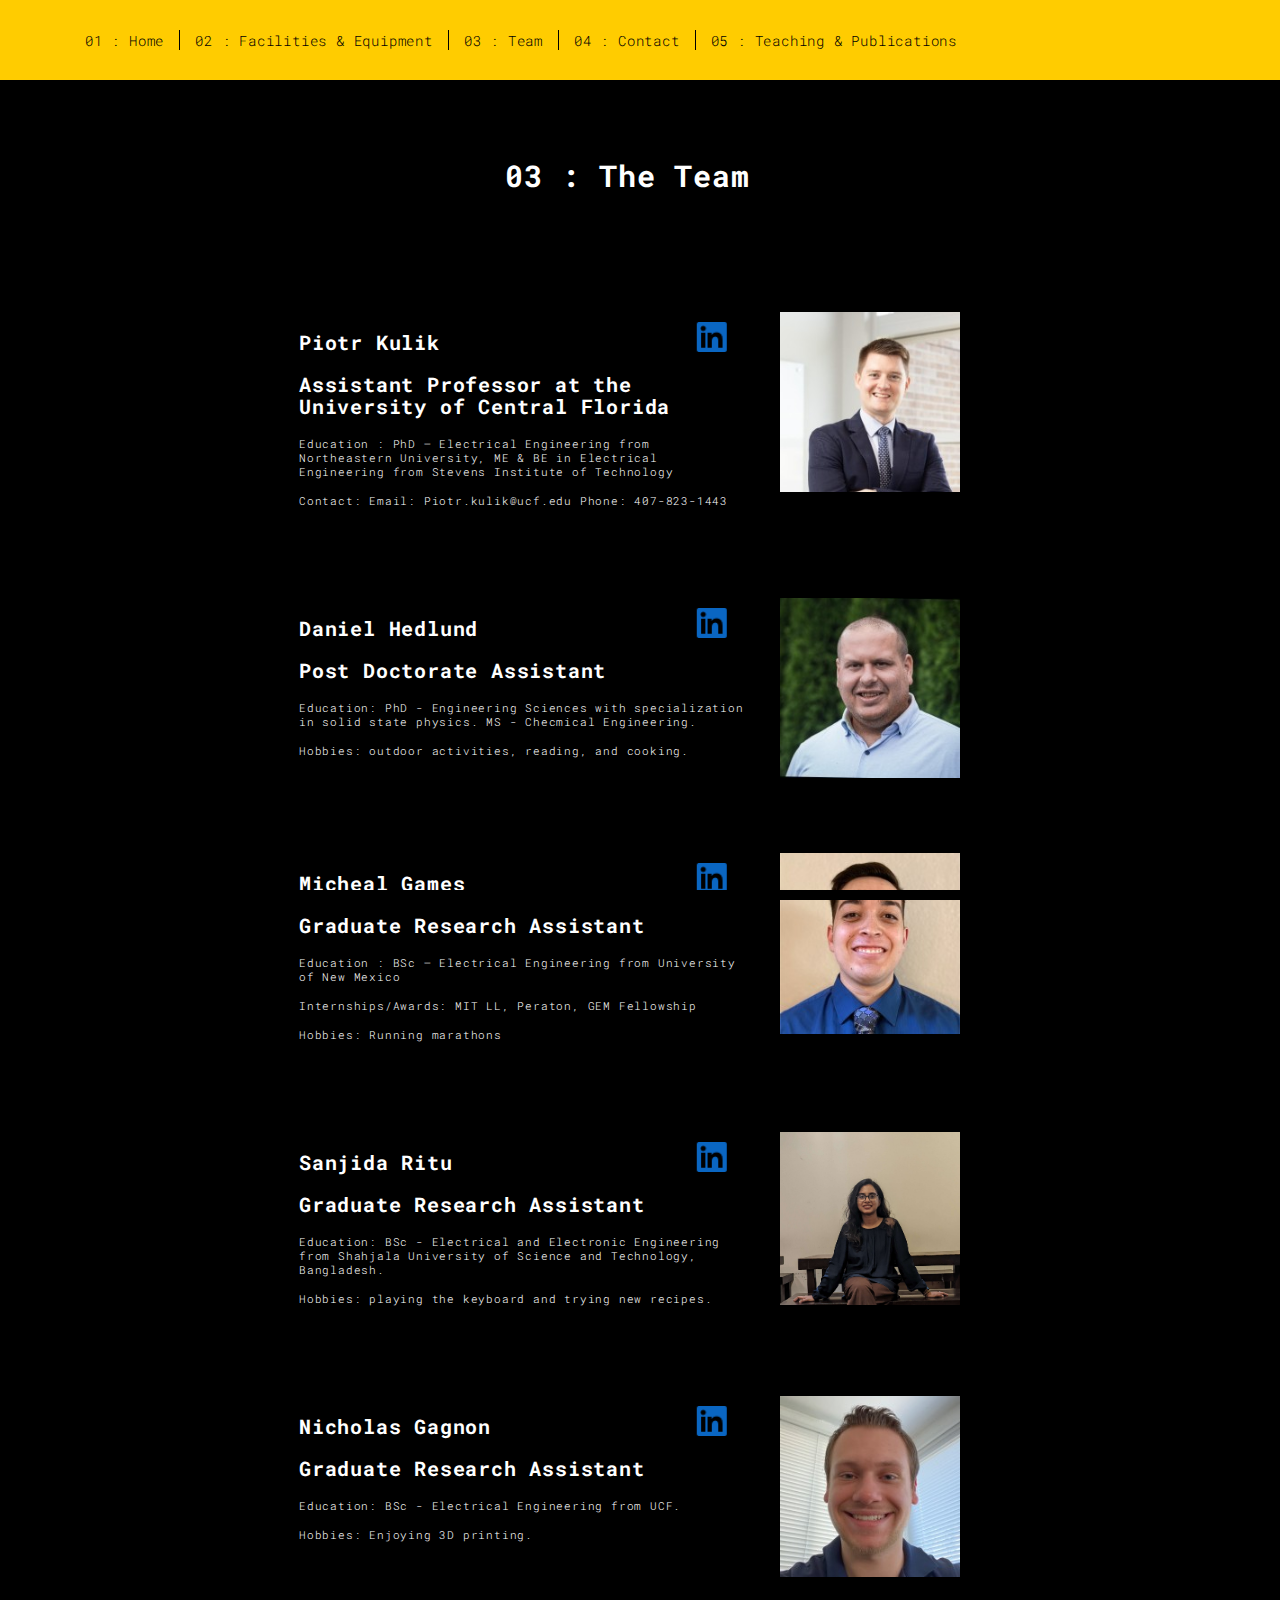
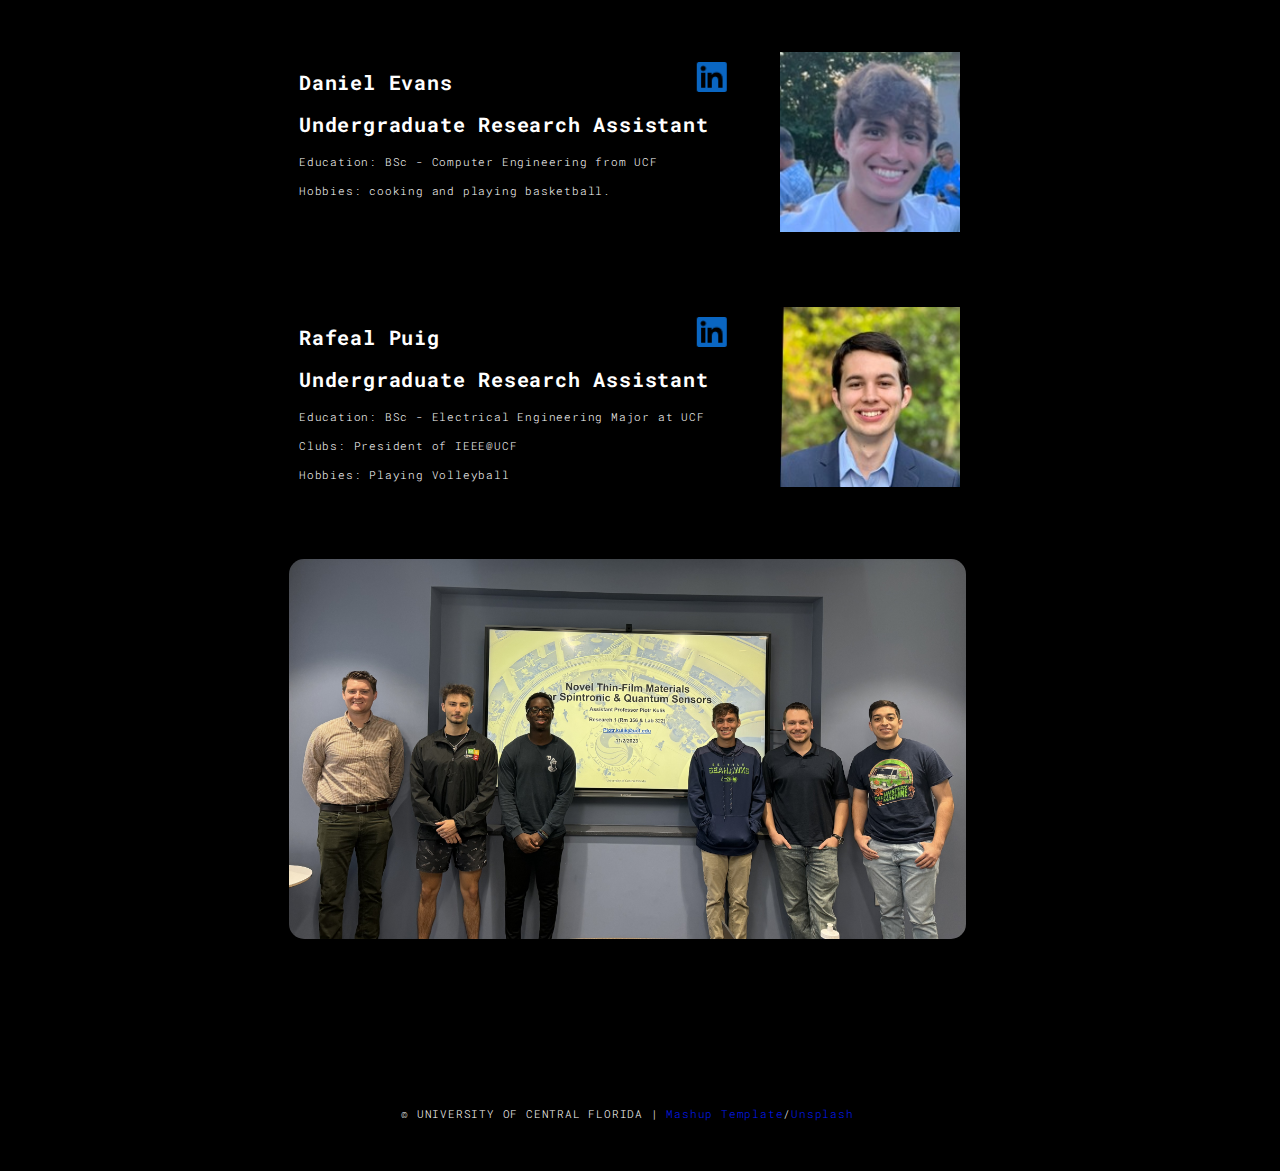
==== commit 454de135: "final commits (for now)" ====
--- a/univers/about.html
+++ b/univers/about.html
@@ -199,6 +199,9 @@
               </div>
             </div>
           </div>
+          <div class="image-container">
+            <img class="team-image" src="./assets/images/team.jpg">
+          </div>
           
           
        </div>
--- a/univers/main.3f6952e4.css
+++ b/univers/main.3f6952e4.css
@@ -994,8 +994,7 @@
 }
 
 .row {
-    margin-left: -15px;
-    margin-right: -15px;
+    margin-left: -25px;
     padding-bottom: 25px;
     margin-top: 50px
 }
@@ -4557,7 +4556,8 @@
 
     .navbar-right {
         float: right !important;
-        margin-right: -15px
+        margin-right: -15px;
+        margin-left: -15px;
     }
 
     .navbar-right~.navbar-right {
@@ -5806,6 +5806,20 @@
     margin-top: 110px;
 }
 
+.other-image {
+    height: 380px; /* Adjust this value as needed */
+    width: auto; /* This will maintain the aspect ratio of the image */
+    display: block;
+    margin-bottom: 230px;
+}
+
+.team-image {
+    height: 380px; /* Adjust this value as needed */
+    width: auto; /* This will maintain the aspect ratio of the image */
+    display: block;
+    border-radius: 15px;
+}
+
 .hero-image:last-child {
     margin-right: 0;
 }
@@ -5827,7 +5841,14 @@
     
     .hero-image:last-child {
         margin-bottom: 0; /* Remove the bottom margin from the last image */
-    }    
+    }
+
+    .team-image {
+        height: 220px; /* Adjust this value as needed */
+        width: auto; /* This will maintain the aspect ratio of the image */
+        display: block;
+        border-radius: 15px;
+    }
 }
 
 .additional_description {
@@ -6268,6 +6289,24 @@
     .navbar-default .navbar-collapse {
         background-color: #fc0
     }
+
+    .row {
+        padding-bottom: 25px;
+        margin-top: 50px;
+        margin-left: 0px;
+    }
+
+    .h2,
+    h2 {
+        font-size: 20px
+    }
+
+    .other-image {
+        height: 275px; /* Adjust this value as needed */
+        width: auto; /* This will maintain the aspect ratio of the image */
+        display: block;
+        margin-bottom: 105px;
+    }    
 }
 
 .nav>li>a {
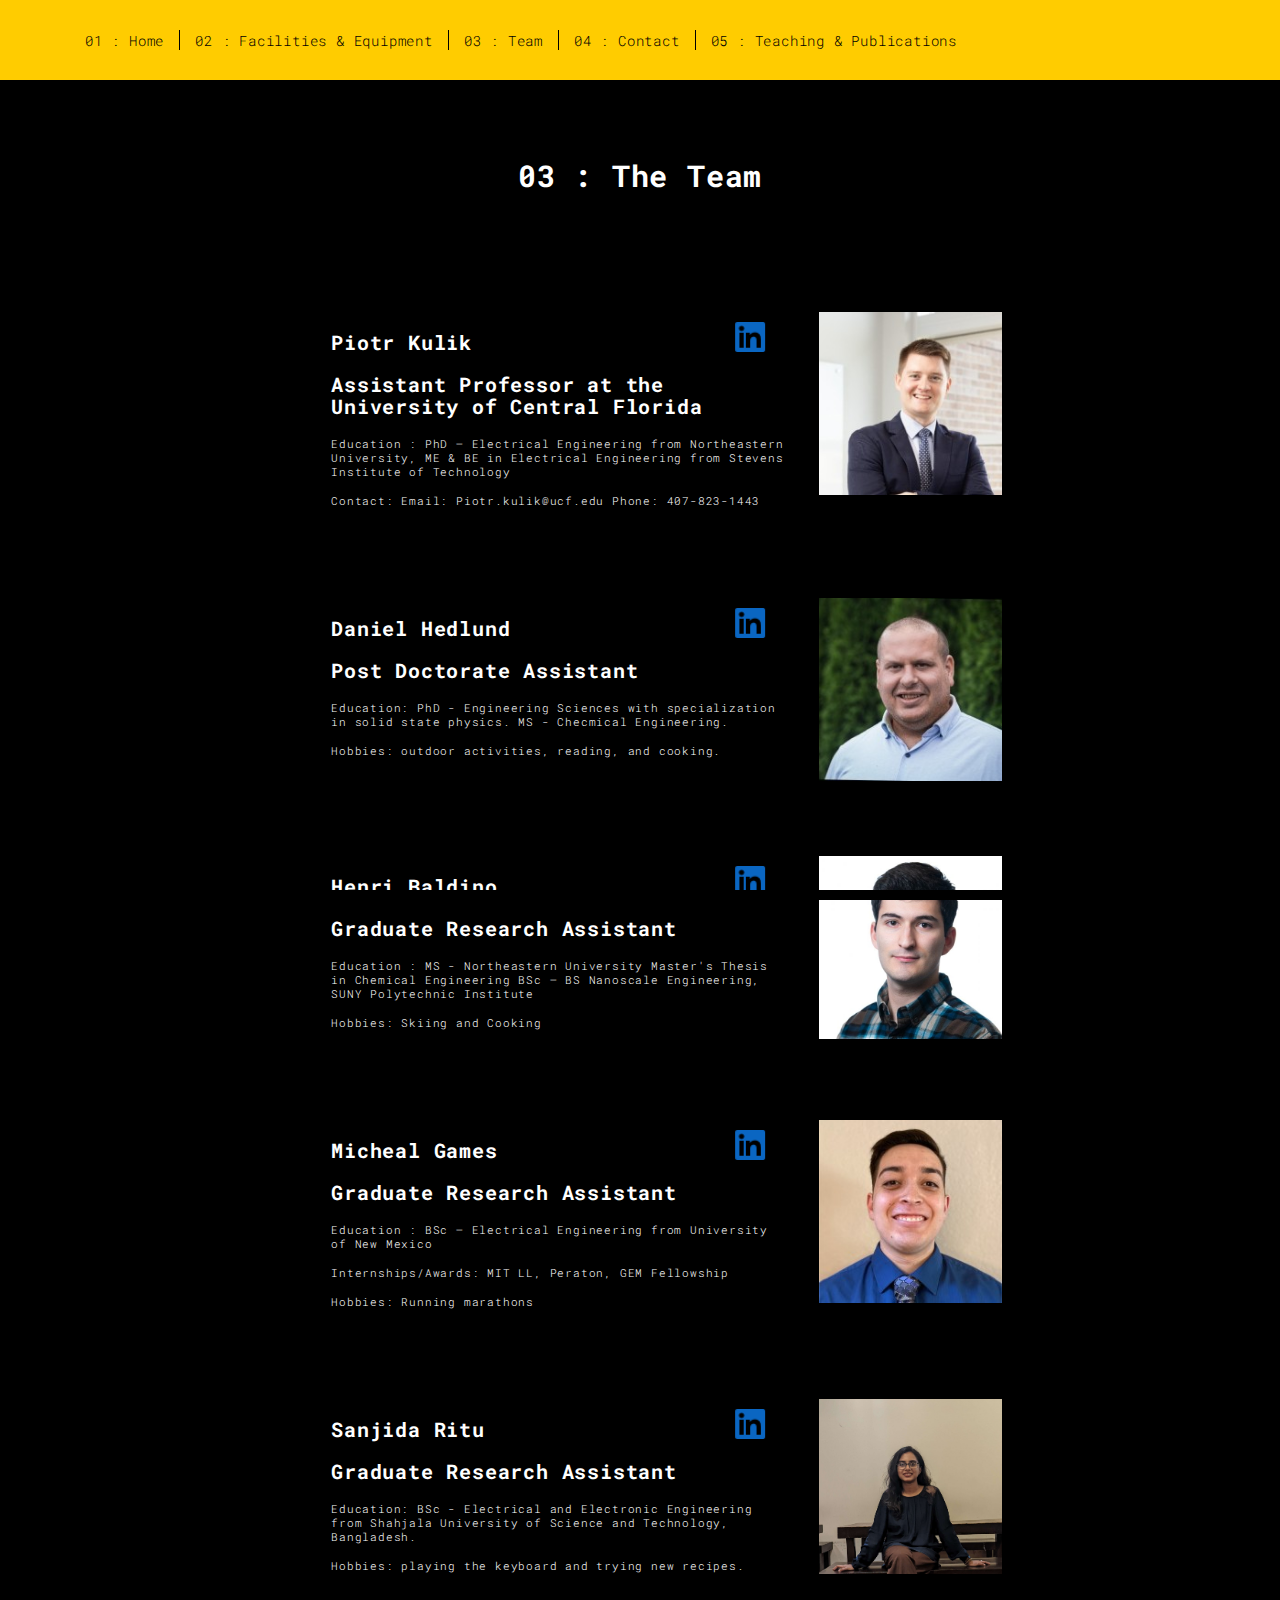
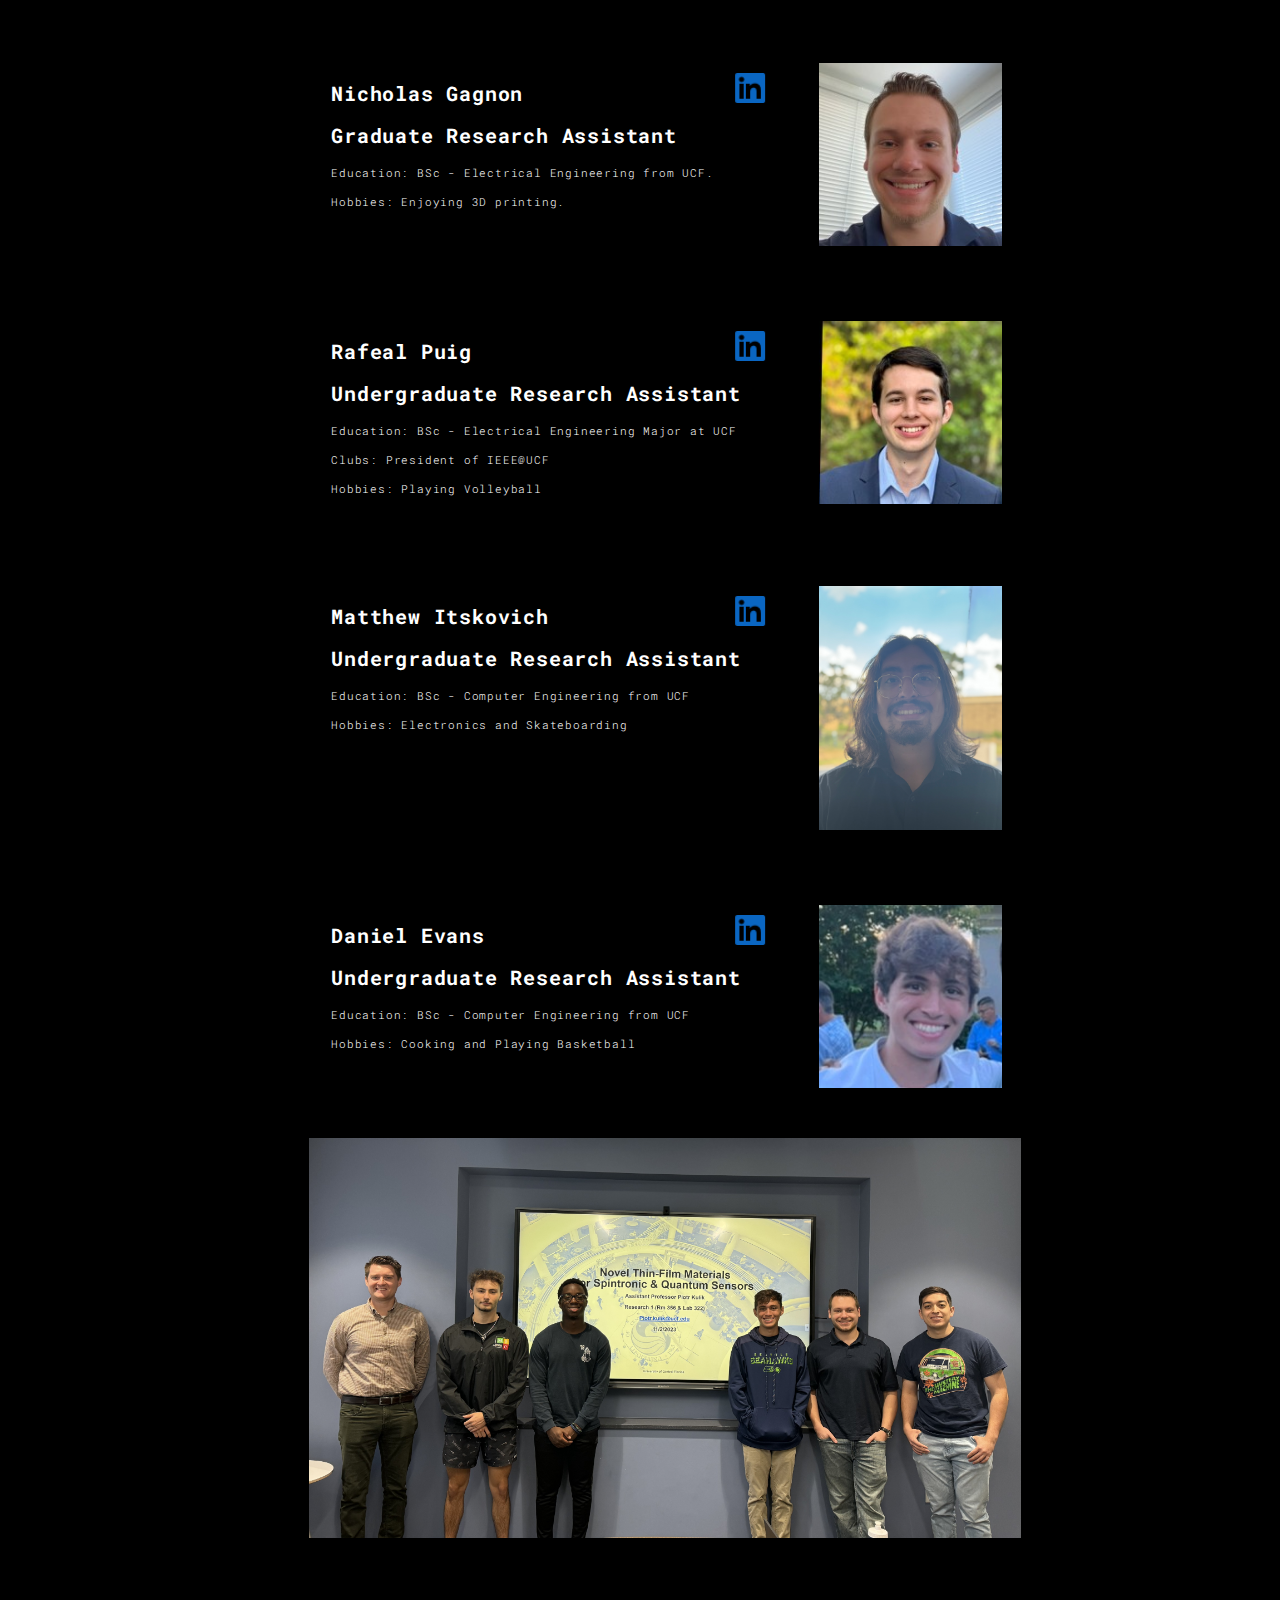
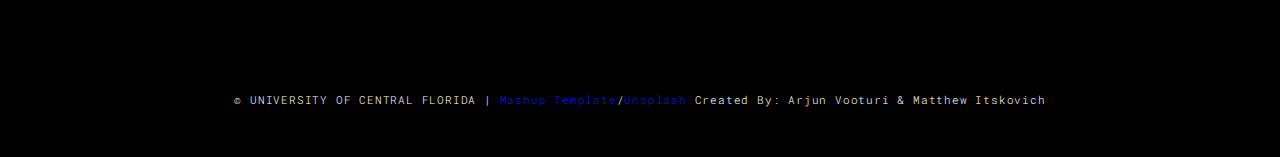
==== commit b3321cba: "final changes" ====
--- a/univers/about.html
+++ b/univers/about.html
@@ -15,7 +15,7 @@
   <link rel="apple-touch-icon" sizes="180x180" href="./assets/apple-icon-180x180.png">
   <link href="./assets/favicon.ico" rel="icon">
 
-  <title>Title page</title>  
+  <title>AIMS Site</title> 
 
 <link href="./main.3f6952e4.css" rel="stylesheet"></head>
 
@@ -104,6 +104,26 @@
               </div>
               <div class="row">
                 <div class="col-xs-12 col-md-6">
+                  <h3>Henri Baldino</h3>
+                  <h3>Graduate Research Assistant</h3>
+                  <p>Education : MS - Northeastern University Master's Thesis in Chemical Engineering 
+                    BSc – BS Nanoscale Engineering, SUNY Polytechnic Institute
+                  </p>
+                  <p>
+                    Hobbies: Skiing and Cooking
+                  </p>
+                  <div class="leaderLinks">
+                    <a href="https://www.linkedin.com/in/henri-baldino-830211185/">
+                      <img src="assets/images/In-Blue-14@2x.png" alt="LinkedIn" />
+                    </a>
+                  </div>
+                </div>
+                <div class="col-xs-12 col-md-6">
+                  <img src="./assets/images/henri.jpg" class="new-img" alt="">
+                </div>
+              </div>
+              <div class="row">
+                <div class="col-xs-12 col-md-6">
                   <h3>Micheal Games</h3>
                   <h3>Graduate Research Assistant</h3>
                   <p>Education : BSc – Electrical Engineering from University of 
@@ -160,6 +180,41 @@
                 </div>
                 <div class="col-xs-12 col-md-6">
                   <img src="./assets/images/nicholas.jpg" class="new-img" alt="">
+                </div>
+              </div>
+              <div class="row">
+                <div class="col-xs-12 col-md-6">
+                  <h3>Rafeal Puig</h3>
+                  <h3>Undergraduate Research Assistant</h3>
+                  <p>Education: BSc - Electrical Engineering Major at UCF 
+                  </p>
+                  <p>Clubs: President of IEEE@UCF</p>
+                  <p>Hobbies: Playing Volleyball</p>
+                  <div class="leaderLinks">
+                    <a href="https://www.linkedin.com/in/rafael-j-puig/">
+                      <img src="assets/images/In-Blue-14@2x.png" alt="LinkedIn" />
+                    </a>
+                  </div>
+                </div>
+                <div class="col-xs-12 col-md-6">
+                  <img src="./assets/images/puig.jpg" class="new-img" alt="">
+                </div>
+              </div>
+              <div class="row">
+                <div class="col-xs-12 col-md-6">
+                  <h3>Matthew Itskovich</h3>
+                  <h3>Undergraduate Research Assistant</h3>
+                  <p>Education: BSc - Computer Engineering from UCF 
+                  </p>
+                  <p>Hobbies: Electronics and Skateboarding</p>
+                  <div class="leaderLinks">
+                    <a href="https://www.linkedin.com/in/matthew-itskovich-8324b4235/">
+                      <img src="assets/images/In-Blue-14@2x.png" alt="LinkedIn" />
+                    </a>
+                  </div>
+                </div>
+                <div class="col-xs-12 col-md-6">
+                  <img src="./assets/images/marty.jpg" class="new-img" alt="">
                 </div>
               </div>
               <div class="row">
@@ -168,7 +223,7 @@
                   <h3>Undergraduate Research Assistant</h3>
                   <p>Education: BSc - Computer Engineering from UCF 
                   </p>
-                  <p>Hobbies: cooking and playing basketball.</p>
+                  <p>Hobbies: Cooking and Playing Basketball</p>
                   <div class="leaderLinks">
                     <a href="https://www.linkedin.com/in/daniel-evans-648133291/">
                       <img src="assets/images/In-Blue-14@2x.png" alt="LinkedIn" />
@@ -177,24 +232,6 @@
                 </div>
                 <div class="col-xs-12 col-md-6">
                   <img src="./assets/images/evans.jpg" class="new-img" alt="">
-                </div>
-              </div>
-              <div class="row">
-                <div class="col-xs-12 col-md-6">
-                  <h3>Rafeal Puig</h3>
-                  <h3>Undergraduate Research Assistant</h3>
-                  <p>Education: BSc - Electrical Engineering Major at UCF 
-                  </p>
-                  <p>Clubs: President of IEEE@UCF</p>
-                  <p>Hobbies: Playing Volleyball</p>
-                  <div class="leaderLinks">
-                    <a href="https://www.linkedin.com/in/rafael-j-puig/">
-                      <img src="assets/images/In-Blue-14@2x.png" alt="LinkedIn" />
-                    </a>
-                  </div>
-                </div>
-                <div class="col-xs-12 col-md-6">
-                  <img src="./assets/images/puig.jpg" class="new-img" alt="">
                 </div>
               </div>
             </div>
@@ -214,7 +251,7 @@
   <div class="container">
     <div class="row">
       <div class="col-xs-12">
-        <p>© UNIVERSITY OF CENTRAL FLORIDA | <a href="http://www.mashup-template.com/" title="Create website with free html template">Mashup Template</a>/<a href="https://www.unsplash.com/" title="Beautiful Free Images">Unsplash</a></p>
+        <p>© UNIVERSITY OF CENTRAL FLORIDA |  <a href="http://www.mashup-template.com/" title="Create website with free html template">Mashup Template</a>/<a href="https://www.unsplash.com/" title="Beautiful Free Images">Unsplash</a> Created By: Arjun Vooturi & Matthew Itskovich</p>
       </div>
     </div>
   </div>
--- a/univers/main.3f6952e4.css
+++ b/univers/main.3f6952e4.css
@@ -994,7 +994,8 @@
 }
 
 .row {
-    margin-left: -25px;
+    margin-left: -15px;
+    margin-right: -15px;
     padding-bottom: 25px;
     margin-top: 50px
 }
@@ -4556,8 +4557,7 @@
 
     .navbar-right {
         float: right !important;
-        margin-right: -15px;
-        margin-left: -15px;
+        margin-right: -15px
     }
 
     .navbar-right~.navbar-right {
@@ -5756,21 +5756,38 @@
 .section-container {
     padding: 60px 0;
     background-color: black;
-}
-
-@media (min-width:1200px) {
+    margin: 0 auto; /* Center the container */
+    max-width: 1200px; /* Set a maximum width */
+}
+
+@media (min-width: 1200px) {
     .section-container {
-        padding: 80px 0
-    }
-}
+        padding: 80px 0;
+    }
+}
+
+@media (max-width: 1200px) {
+    .section-container {
+        width: 90%; /* Adjust the width for smaller screens */
+        padding: 60px 0;
+    }
+}
+
+@media (max-width: 768px) {
+    .section-container {
+        width: 100%; /* Full width on very small screens */
+        padding: 30px 0;
+    }
+}
+
 
 .section-container.only-container {
-    min-height: 84vh
-}
-
-@media (max-width:768px) {
+    min-height: 84vh;
+}
+
+@media (max-width: 768px) {
     .section-container:first-of-type {
-        padding-top: 30px
+        padding-top: 30px;
     }
 }
 
@@ -5796,41 +5813,40 @@
     display: flex;
     justify-content: center;
     align-items: center;
-    height: 45vh;
+    margin-bottom: 0; /* Remove bottom margin */
 }
 
 .hero-image {
-    height: 380px; /* Adjust this value as needed */
+    height: 40%; /* Adjust this value as needed */
     width: auto; /* This will maintain the aspect ratio of the image */
     margin-right: 10px;
     margin-top: 110px;
 }
 
-.other-image {
-    height: 380px; /* Adjust this value as needed */
-    width: auto; /* This will maintain the aspect ratio of the image */
-    display: block;
-    margin-bottom: 230px;
-}
-
-.team-image {
-    height: 380px; /* Adjust this value as needed */
-    width: auto; /* This will maintain the aspect ratio of the image */
-    display: block;
-    border-radius: 15px;
-}
-
 .hero-image:last-child {
     margin-right: 0;
 }
 
-@media (max-width:768px) {
+.other_image, .micro_other_image {
+    height: 175px;
+    margin-bottom: 0; /* Remove bottom margin */
+    margin-top: 0; /* Remove top margin */
+}
+
+.team-image {
+    height: 400px;
+    margin-left: 25px;
+    margin-right: -25px;
+}
+
+@media (max-width: 768px) {
     .image-container {
         display: flex;
-        flex-direction: column; /* Stack the images vertically */
+        flex-direction: row; /* Stack the images vertically */
         justify-content: center; /* Vertically center the images */
         align-items: center; /* Horizontally center the images */
-        height: 100vh; /* Make the container take up the full viewport height */
+        height: auto; /* Make the container take up the full viewport height */
+        flex-wrap: wrap;
     }
     
     .hero-image {
@@ -5842,14 +5858,16 @@
     .hero-image:last-child {
         margin-bottom: 0; /* Remove the bottom margin from the last image */
     }
-
-    .team-image {
-        height: 220px; /* Adjust this value as needed */
-        width: auto; /* This will maintain the aspect ratio of the image */
-        display: block;
-        border-radius: 15px;
-    }
-}
+    
+    .other_image, .micro_other_image {
+        margin-bottom: 0; /* Remove bottom margin */
+        margin-top: 0; /* Remove top margin */
+        flex: 1 1 auto;
+        max-width: 135px;
+        height: 135px;
+    }
+}
+
 
 .additional_description {
     color: white;
@@ -5874,7 +5892,6 @@
         display: flex;
         justify-content: center;
         align-items: center;
-        height: 22.5vh;
     }
     
     .hero-image {
@@ -6110,11 +6127,12 @@
 }
 
 .black-image-project-hover img {
-    -webkit-filter: contrast(200%) grayscale(100%);
+   /* -webkit-filter: contrast(200%) grayscale(100%);
     filter: contrast(200%) grayscale(100%);
     -webkit-transition: all .1s linear;
     -o-transition: all .1s linear;
-    transition: all .1s linear
+    transition: all .1s linear*/
+    filter: none;
 }
 
 .black-image-project-hover img:hover {
@@ -6289,24 +6307,6 @@
     .navbar-default .navbar-collapse {
         background-color: #fc0
     }
-
-    .row {
-        padding-bottom: 25px;
-        margin-top: 50px;
-        margin-left: 0px;
-    }
-
-    .h2,
-    h2 {
-        font-size: 20px
-    }
-
-    .other-image {
-        height: 275px; /* Adjust this value as needed */
-        width: auto; /* This will maintain the aspect ratio of the image */
-        display: block;
-        margin-bottom: 105px;
-    }    
 }
 
 .nav>li>a {
@@ -6363,4 +6363,5 @@
     margin-right: 5px
 }
 
-/*# sourceMappingURL=main.70a66962.map*/+/*make changes relating to getting the image on the homepage and changing the image
+on the team page*/